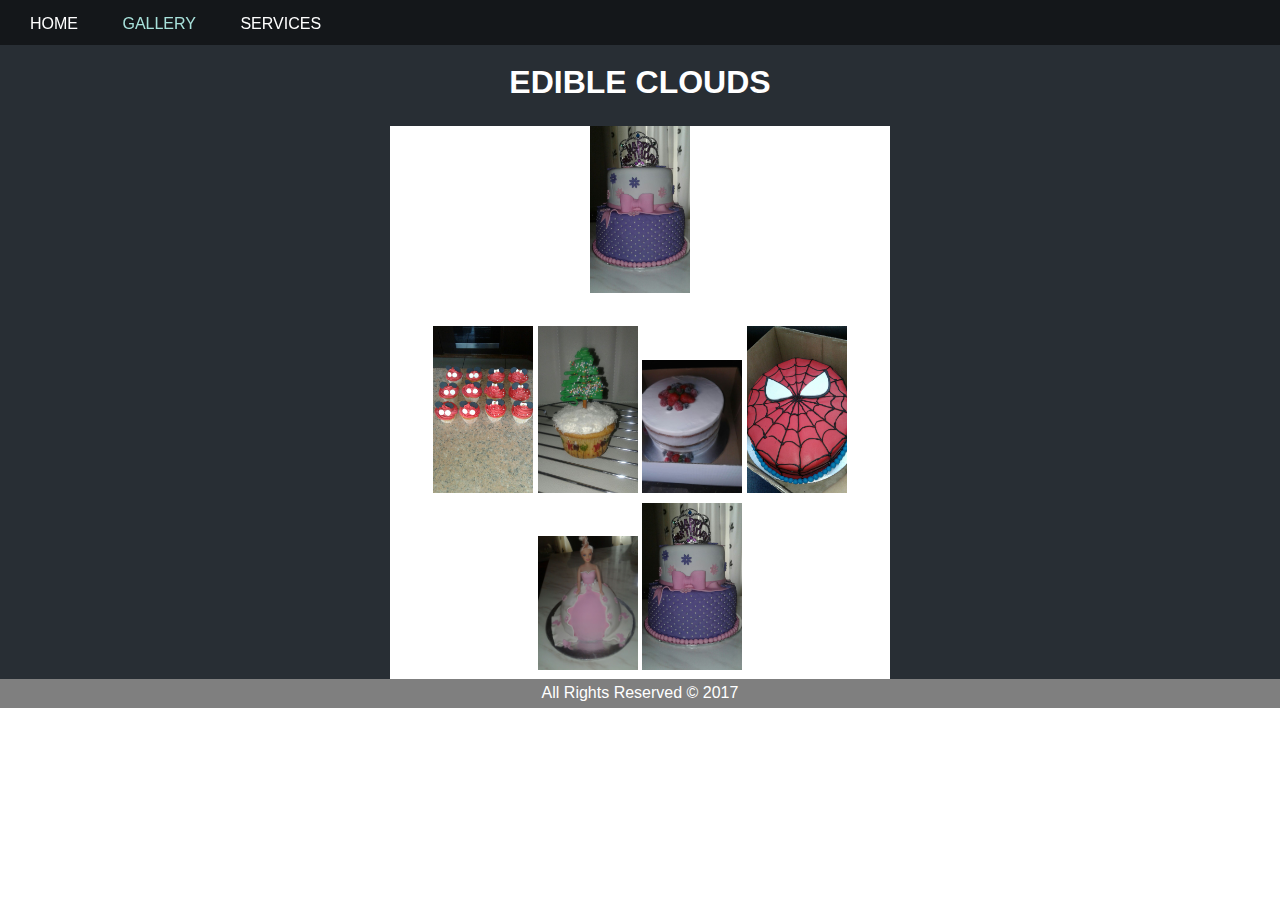
==== gallery.html @ 0c7c66bc "Created git reposotory" ====
<!DOCTYPE html>
<html lang="en">
<head>
	<meta charset="UTF-8">
	<title>Edible Cloud Bakery | Gallery</title>
	<link rel="stylesheet" href="./css/style.css">
	<link rel="stylesheet" href="./css/lightbox.css">
	<script type="text/javascript" src="./js/lightbox.min.js"></script>
	<script type="text/javascript" src="./js/jquery-3.2.1.js"></script>
	
	
</head>
<body>
 <nav>
 	<ul>
 		<li><a href="index.html">Home</a></li>
 		<li><a class="current" href="gallery.html">Gallery</a></li>
 		<li><a href="Services.html">Services</a></li>
 	</ul>
 </nav>
	<section class="container">
	<br><br>
	<center><h1 class="gh1">Edible Clouds</h1><center>
		<div class="stthumb">
			<div class="main">
				<img src="./img/enhle.jpg" class="mainImg">
			</div>
			<div class="imgs">
				<img src="./img/cupcakes.jpg">
					<img src="./img/cupcakexmas.jpg">
					<img src="./img/IMG-20170831-WA0038.jpg">
					<img src="./img/IMG-20170831-WA0039.jpg">
					<img src="./img/IMG-20170831-WA0040.jpg">
					<img src="./img/enhle.jpg">
			</div>
	</div>
		<footer>
		All Rights Reserved &copy 2017
	</footer>
	</section>
	<!-- 1. Add latest jQuery and fancyBox files -->

<!--<script src="./js/jquery-3.2.1.min.js"></script>-->

		<link rel="stylesheet" href="./css/jquery.fancybox.min.css" />
		<script src="./js/jquery.fancybox.min.js"></script>
	
<!--
<link rel="stylesheet" href="https://cdnjs.cloudflare.com/ajax/libs/fancybox/3.1.20/jquery.fancybox.css" />
<script src="https://cdnjs.cloudflare.com/ajax/libs/fancybox/3.1.20/jquery.fancybox.js"></script>
<script src="./js/lightbox-plus-jquery.js"></script>-->
</body>
</html>
---- css/style.css ----
*{
	padding: 0;
	margin: 0;
}

body, html{
	height: 100%;
	padding: 0;
	margin: 0;
	font-size: 16px;
	font-family: "leto", sans-serif;
	font-weight: 400;
	line-height: 1.8em;
	color: #666;
}

nav{
	position: fixed;
	width: 100%;
	height: 45px;
	color:#fff;
	background-color: rgba(0,0,0,.5);
	overflow: hidden;
	z-index: 99;
}
nav a:hover{
	text-decoration: underline;
	font-weight: 15px;
	color: rgb(57,168,157);
}
.current{
	color: rgb(168,225,219);
}
.overlaytext p h1{
	text-align:center;
	padding-top:50px;
}
h5{
	color: #fff;
	padding: 8px;
}
label{
	color: rgb(57,168,157);
}
.button1{
	height: 25px;
	background-color: #282e34;
	border: none;
	padding-left: 15px;
	padding-right: 15px;
	text-transform: uppercase;
	color: #fff;
	margin-bottom: 10px;
}

.button{
	height: 38px;
	background-color: #282e34;
	padding-left: 20px;
	padding-right: 20px;
	border: none;
	color: #ffffff;
	font-size: 16px;
	text-transform: uppercase;
	text-align:center;
}

ul {
	text-decoration: none;
	float: left;
	margin-left: 10px;
	margin-top: 10px;

}

.stthumb{
	width: 500px;
	background: #fff;
}
.main{
	margin-top: 20px;
	height: 200px;
}

footer{
	background-color: rgb(127, 127, 127);
	text-align: center;
	color: #fff;

}.ghi h1{
	margin-top: 150px;
	padding-top: 150px;
}
.container h1{
	color: #fff;
	padding-top: 10px;
}

aside{
	float: right;
	background-color:rgb(127, 127, 127);
	margin-right: 80px;
	margin-top: 50px;
	padding: 10px;
	border-radius: 10px;
	text-align: center;
}
h4{
	font-size: 20px;
	color: #fff;
	padding-bottom: 10px;
}
.tett{
	float:left;
	width: 70%;
	margin-left: 20px;
	position: relative;
	padding-bottom: 30px;
}
.tett2{
	padding-bottom: 20px;
	margin: 20px;
}

.side{
	 width: 20%;
	 float:right;
	 margin-right: 20px;
}
.container{
	background-color: #282e34;
}
a{
	text-decoration: none;
	font-size: 16px;
	text-transform: uppercase;
	color: #fff;
}


nav li{
	display: inline;
	padding-right: 5px;
	padding: 0 20px 0 20px;
}
.logo, .clogo img {
	height: 200px;
	border-radius: 50%;
	margin-top: 75px
}


.pimg1, .pimg2, .pimg3, .pimg4{
	position: relative;
	background-position: center;
	background-size: cover;
	opacity: 0.60;
	background-repeat: no-repeat;
	background-attachment: fixed;
}
.section img{
	width: 120px;
	padding-top: 0;
	
	margin-left: 80px;
	padding-right: 15px;
	border-radius: 15px;
}
.pimg2 p, .pimg3 p, .pimg4 p{
padding-top: 10px;
}

.pimg1{
	background-image: url('../img/img1.jpg');
	min-height: 100%;
}

.pimg2{
	background-image: url('../img/background3.jpg');
	min-height: 400px;
}

.pimg3{
	background-image:url('../img/zuluwed.jpg');
	min-height: 400px;
}
.pimg4{
	background-image:url('../img/background4.jpg');
	min-height: 400px;
}

.section{
	text-align: center;
	/*padding: 50px 80px;*/
}
.section-light{
	background-color:  #f4f4f4;
	color: #666;
}
.section-dark{
	background-color: #666;
	color: #282e34;
}
.section-dark h1{
	color: #fff;
}
.pimg2 .ptext{
	color: #282e34
}
.section-light .cake{
	float:left;
	text-align: center;
	width: 30%;
	padding-right: 10px;
	padding-top: -20px;

}
.pimg2 .pimg3 h1 p{
	text-align: center;
}
h1{
	padding-bottom: 10px;
	padding-top: 10px;
	text-transform: uppercase;
}
.section-light .container .cake img{
	width: 90px;
}
.ptext{
	position: absolute;
	top: 50%;
	width: 100%;
	text-align: center;
	color: #282e34;
	font-size: 27px;
	letter-spacing: 8px;
	text-transform:  uppercase;
}
.pimg2 .border ,.pimg3 .border, h1 .border,.pimg4 .border{
	background-color: rgba(127, 127, 127, 0.5); 
}
.ptext .border{
	background-color: #111;
	color: #fff;
	padding: 20px;
}
.border{
	background-color: #111;
	color: #fff;
	padding: 4px;
}
.ptext .border.trans{
	background-color: transparent;
}


.container img{
	width:100px;
}
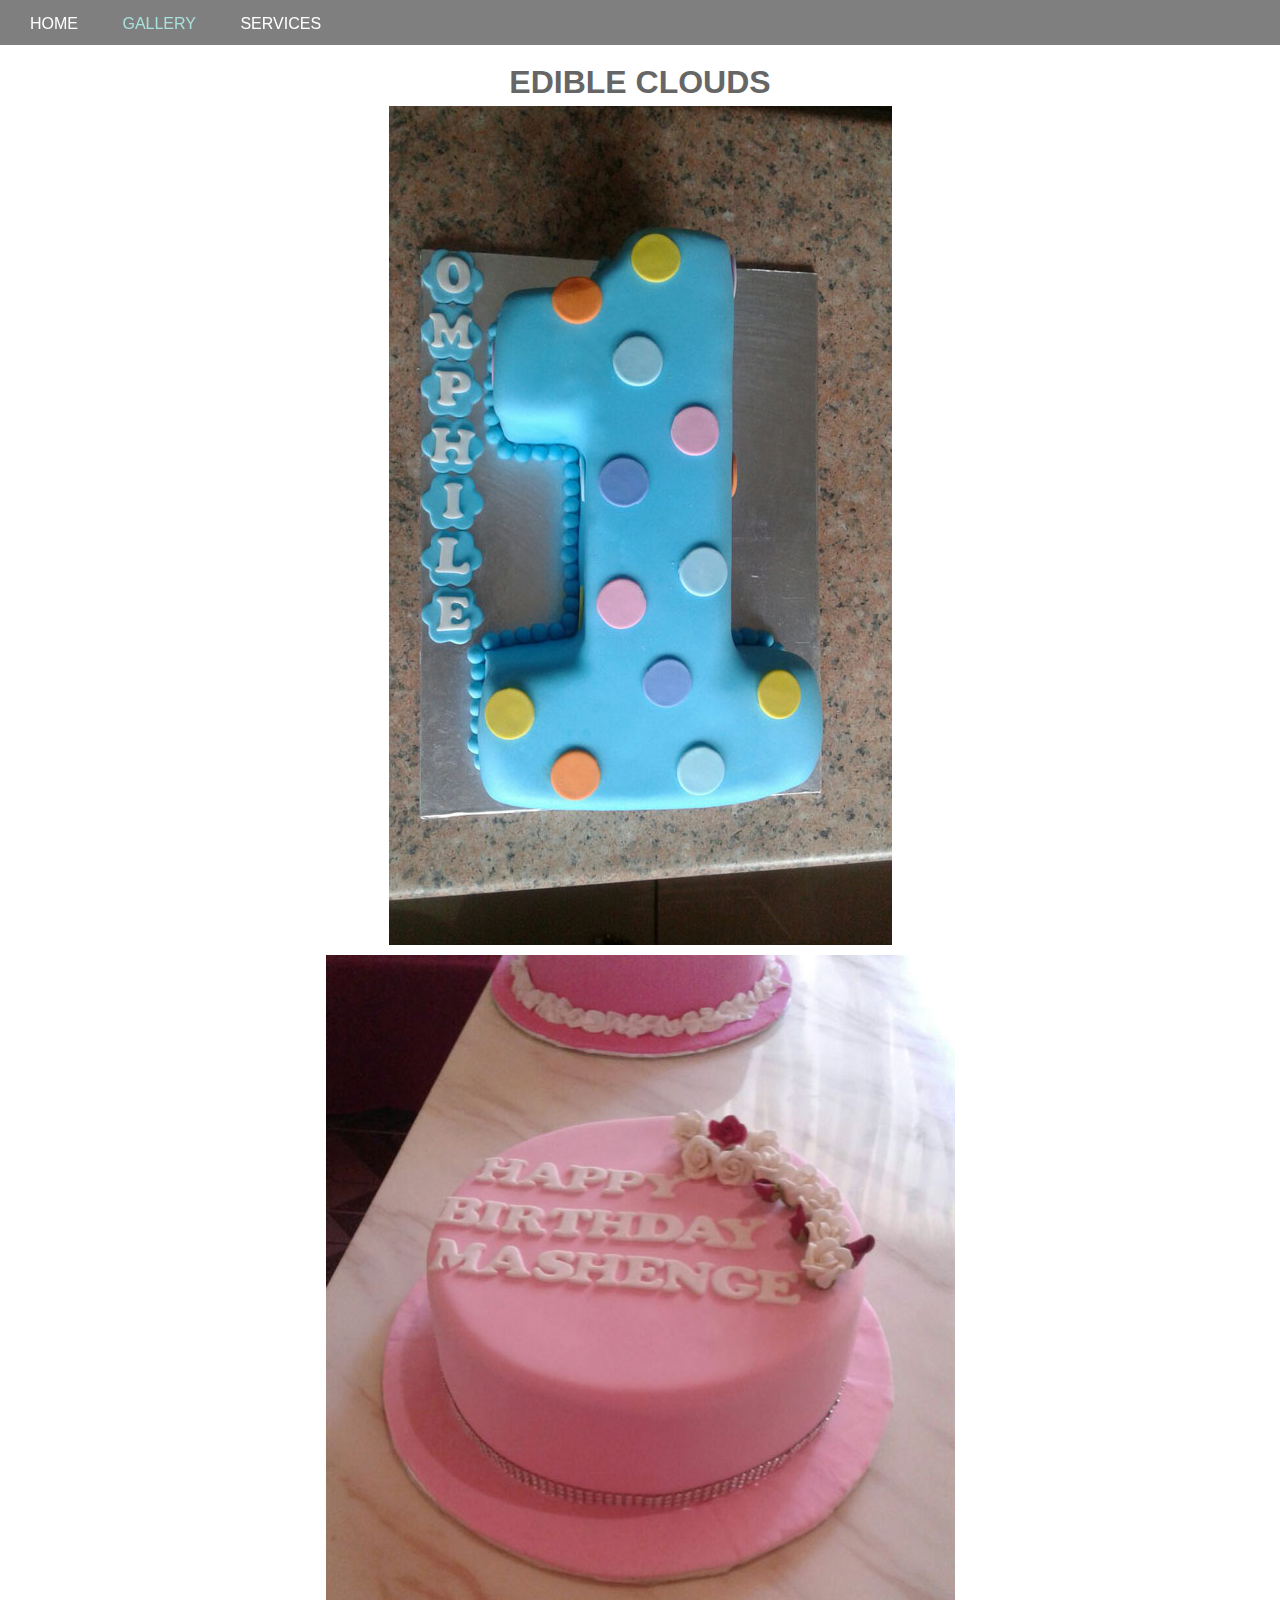
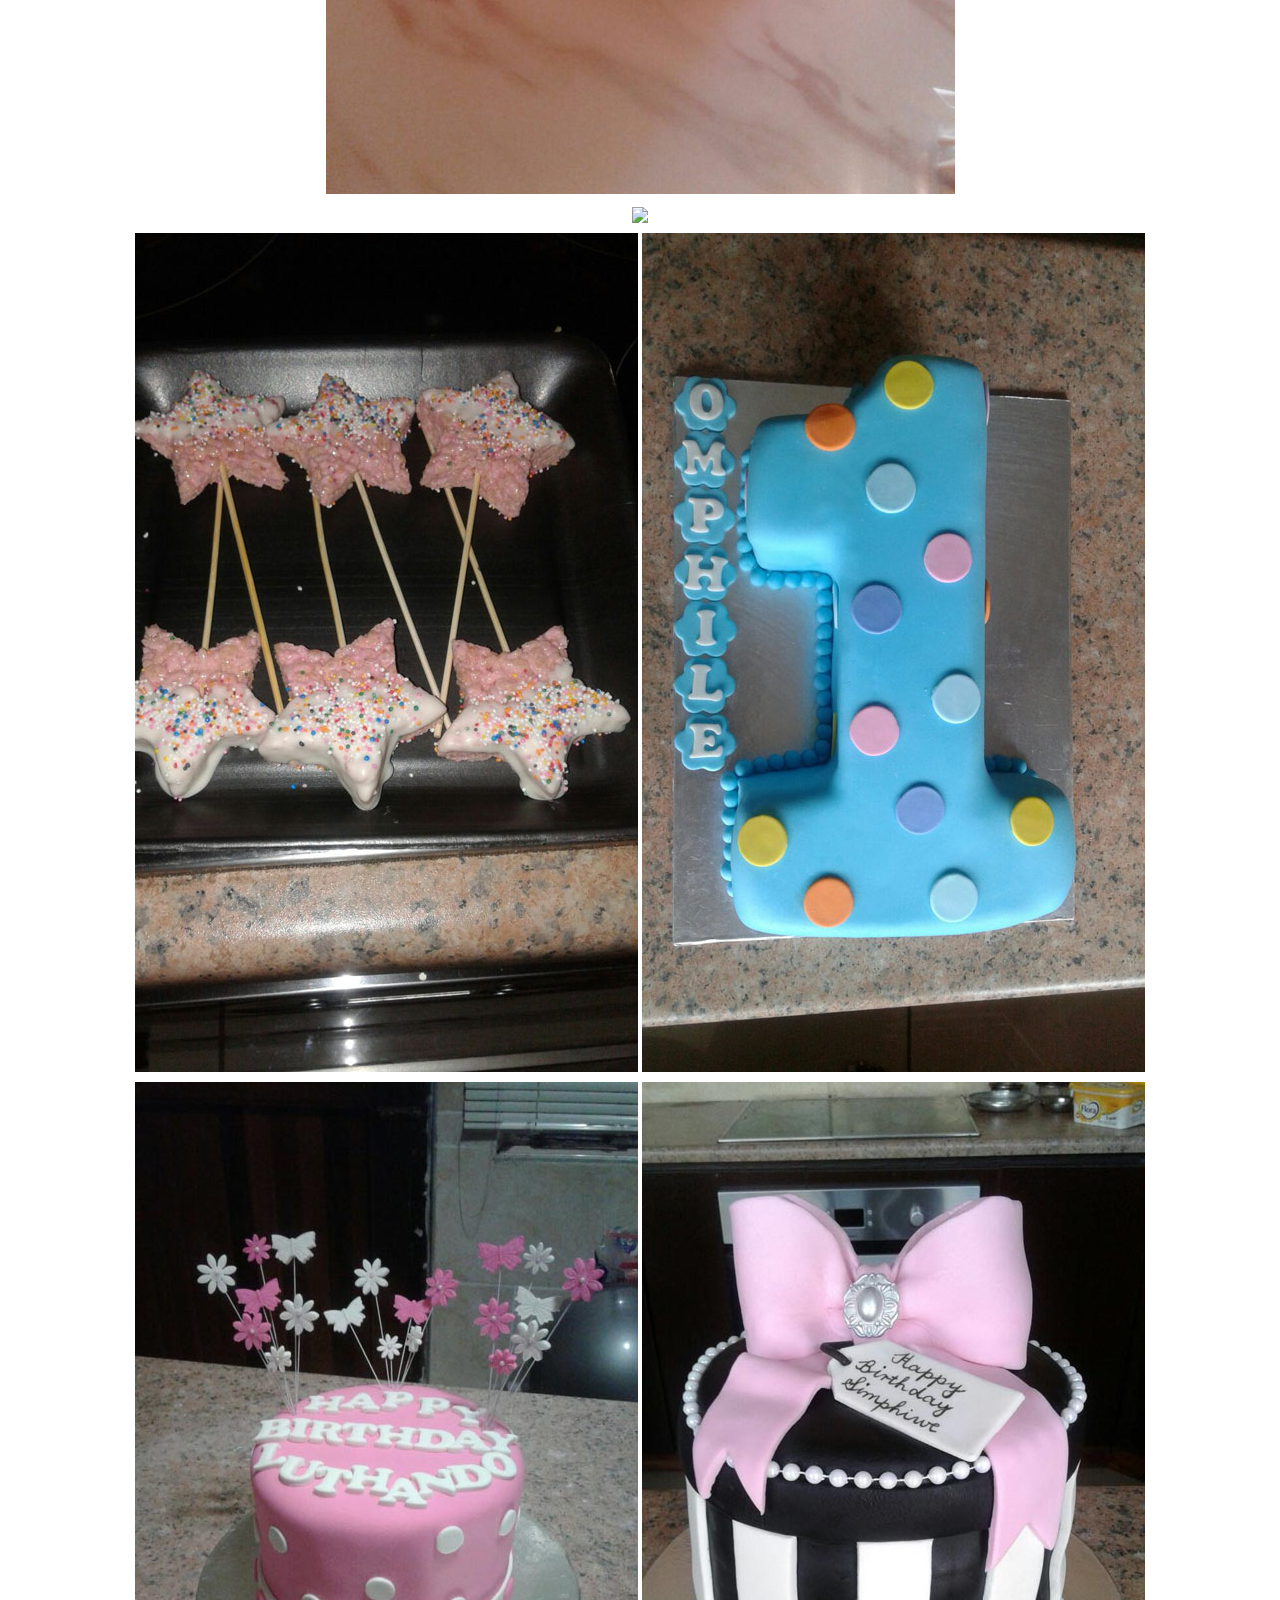
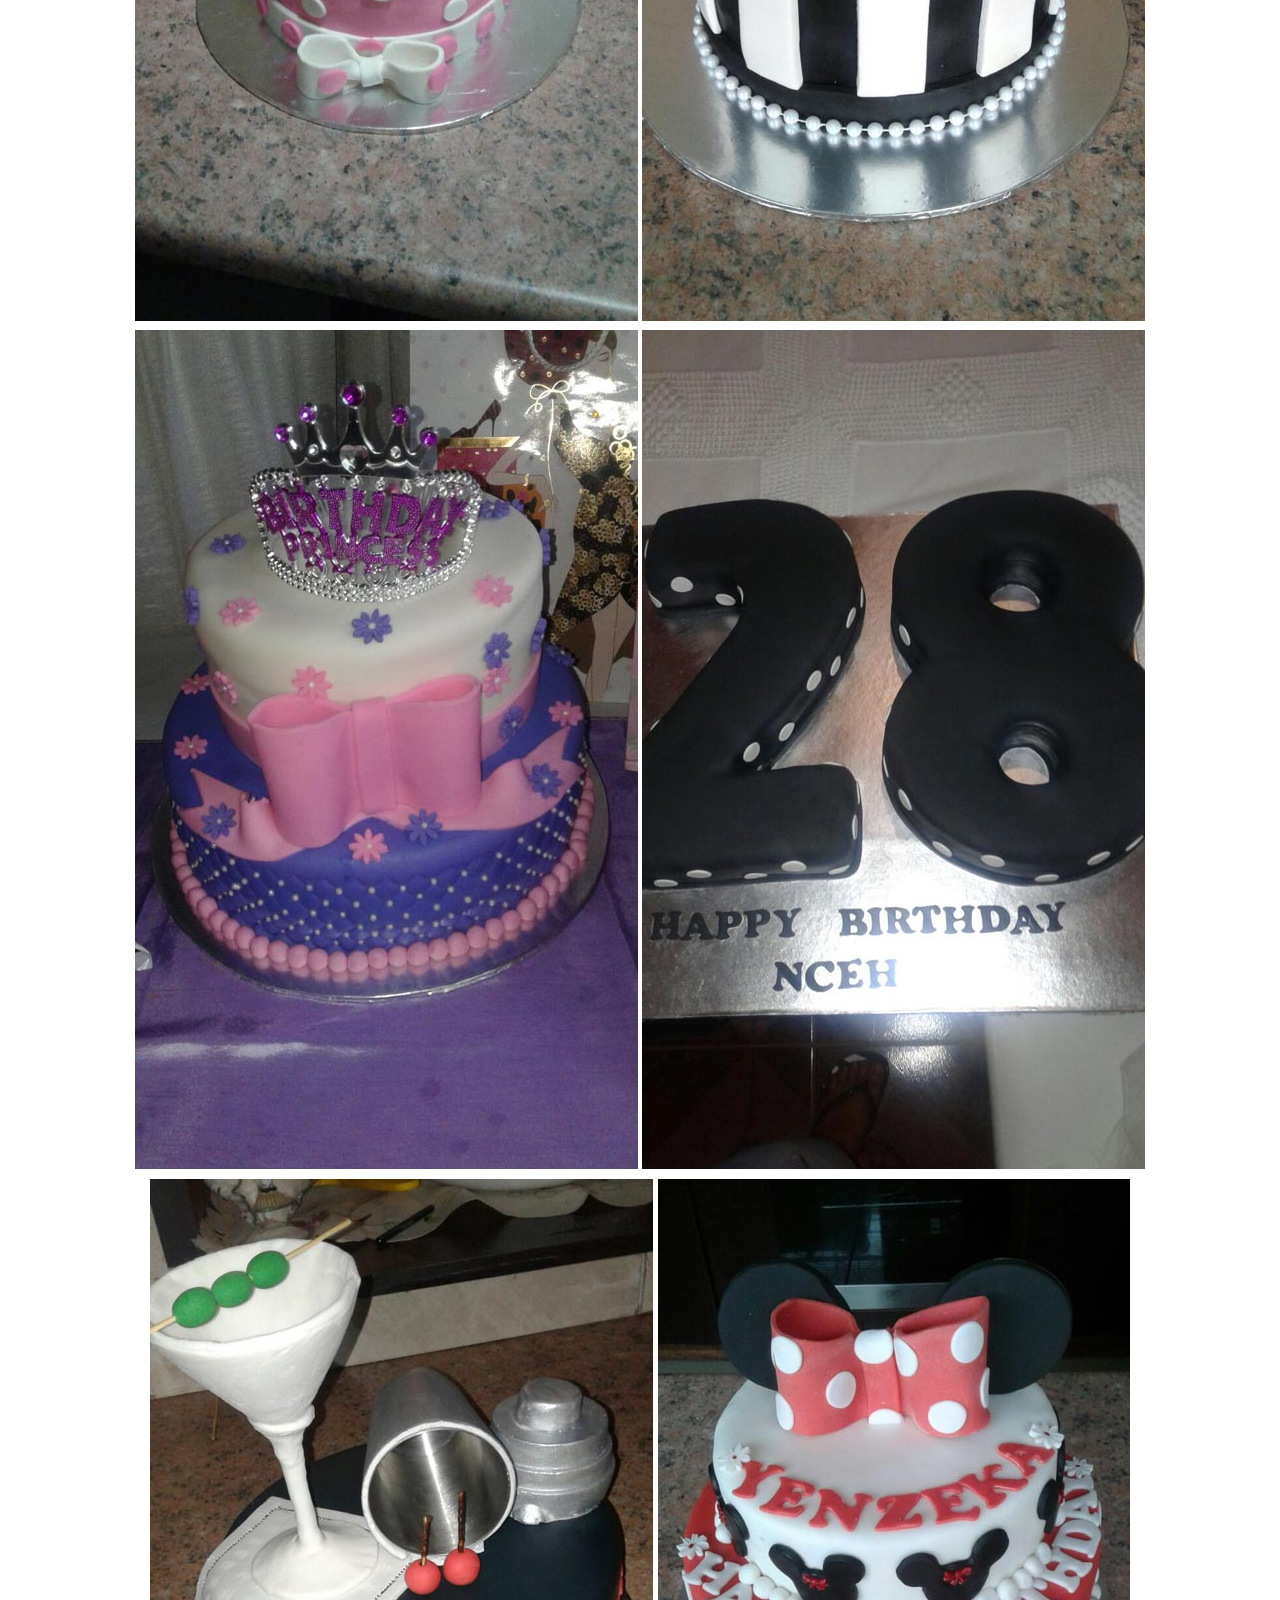
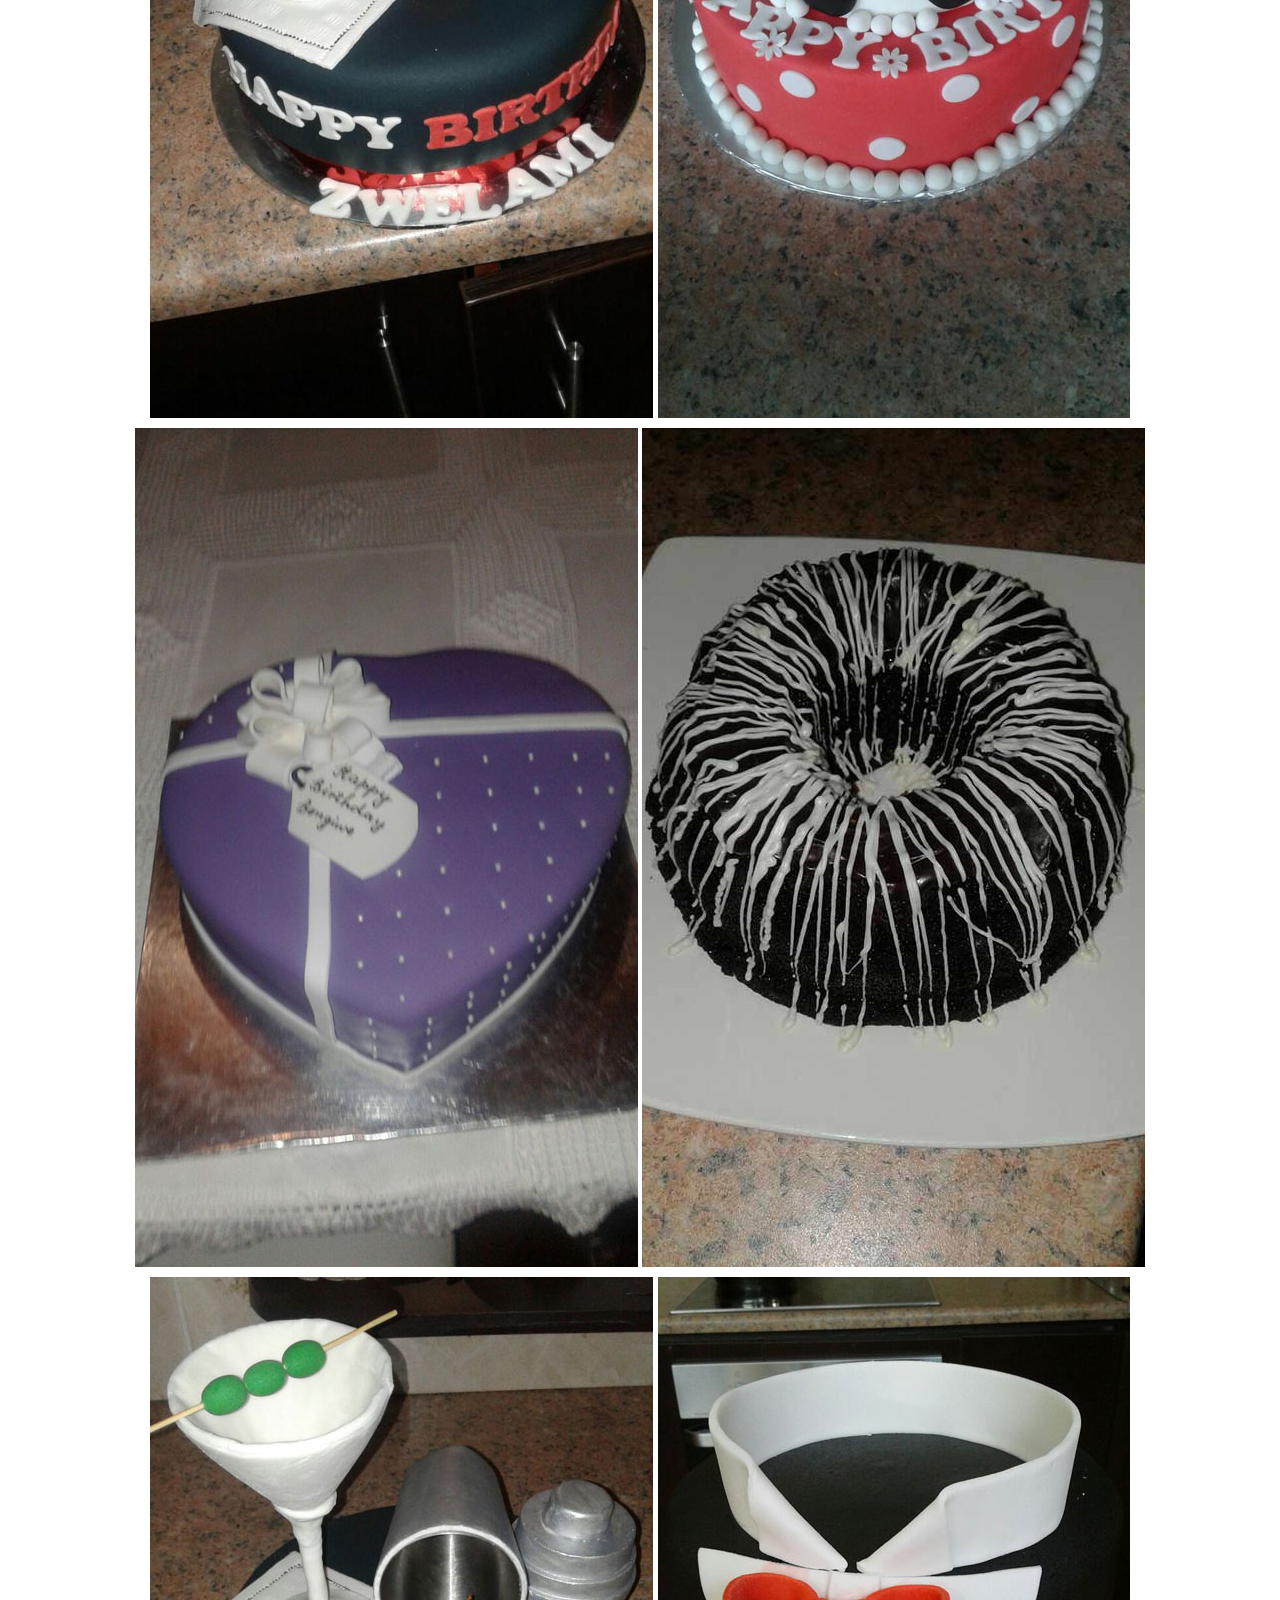
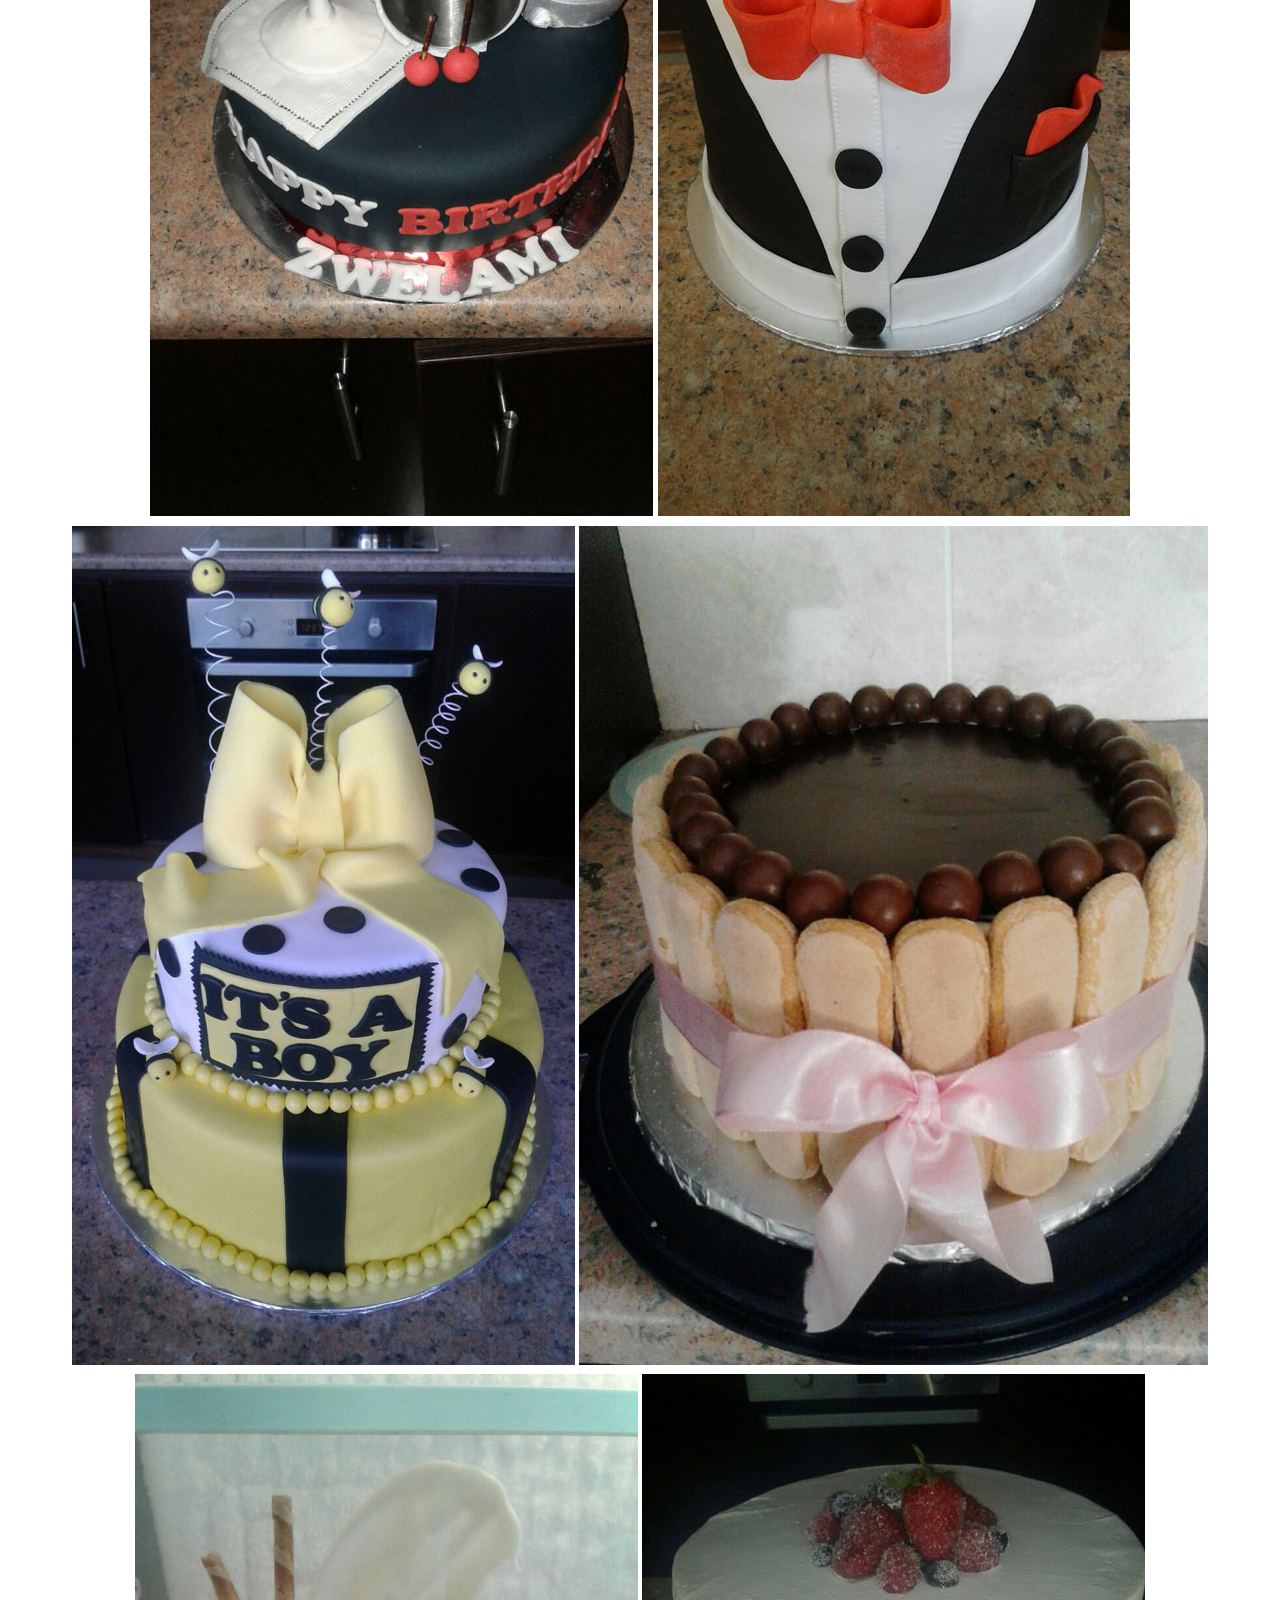
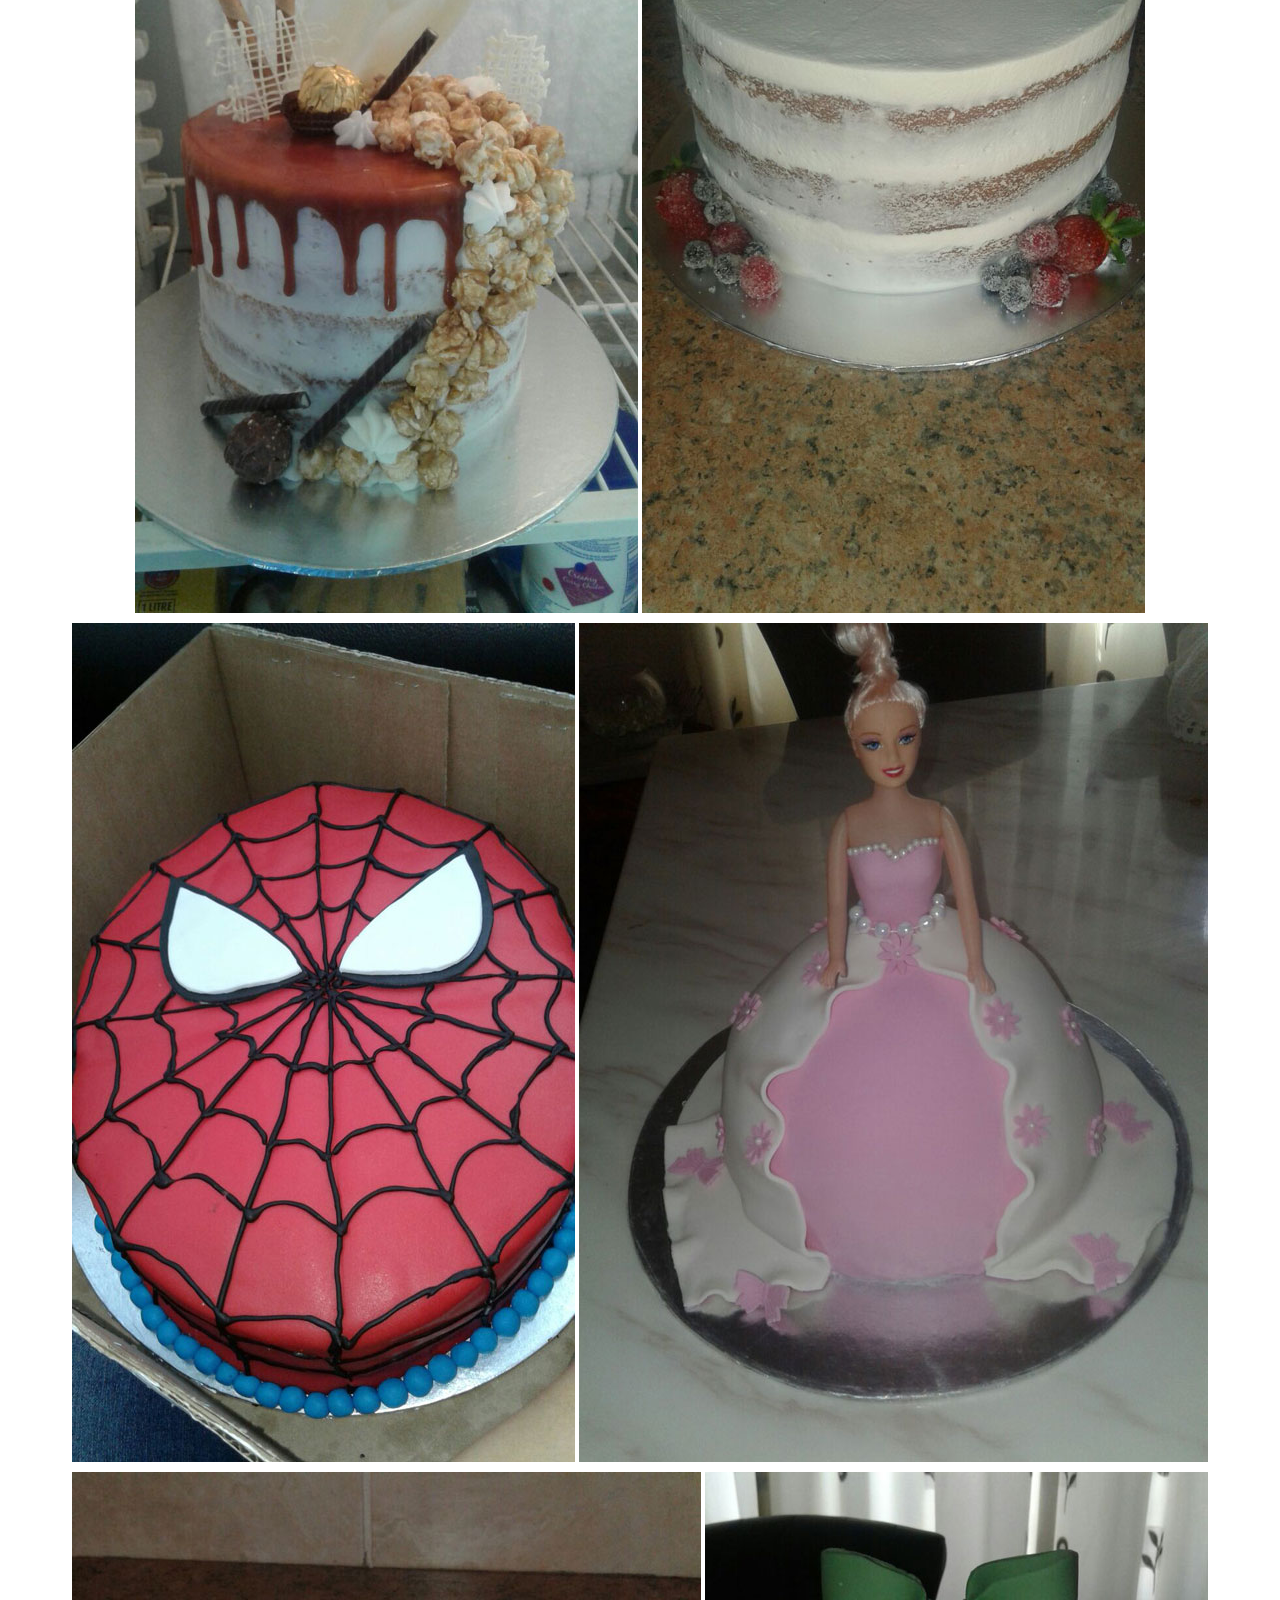
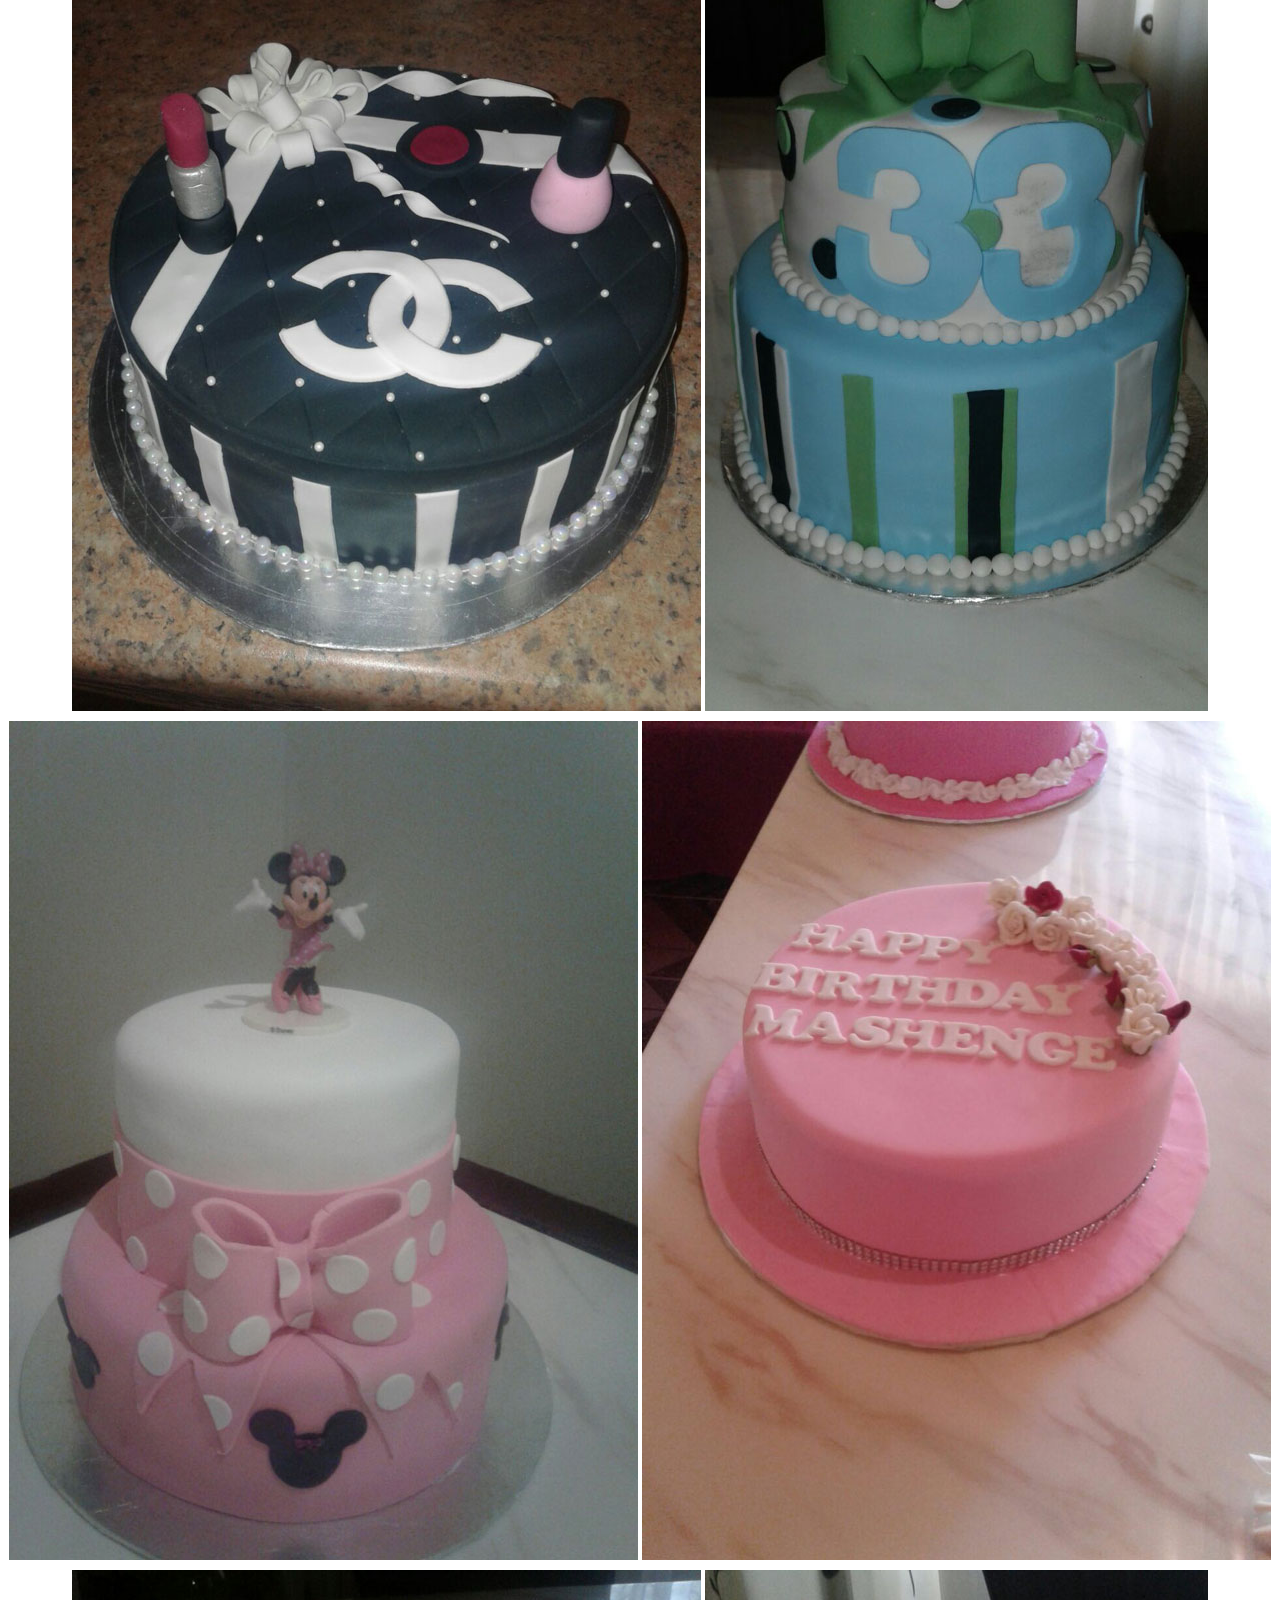
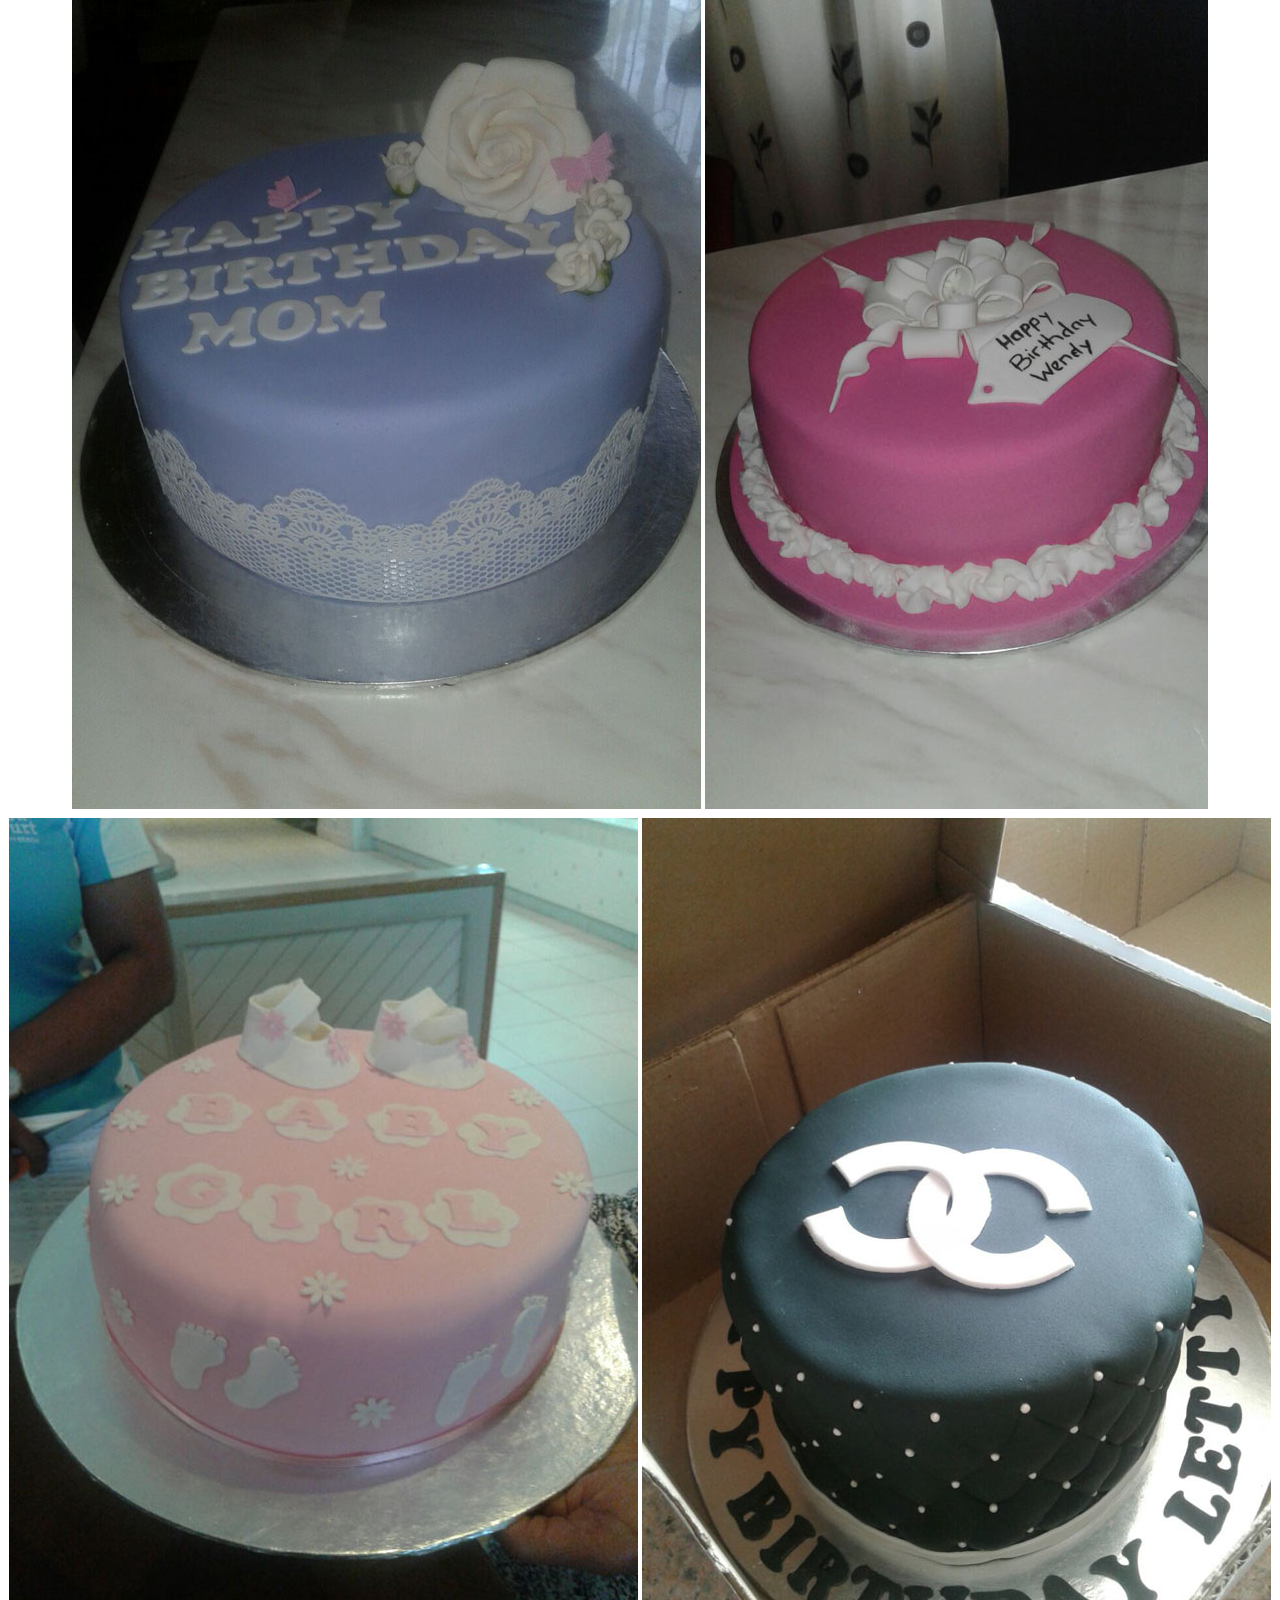
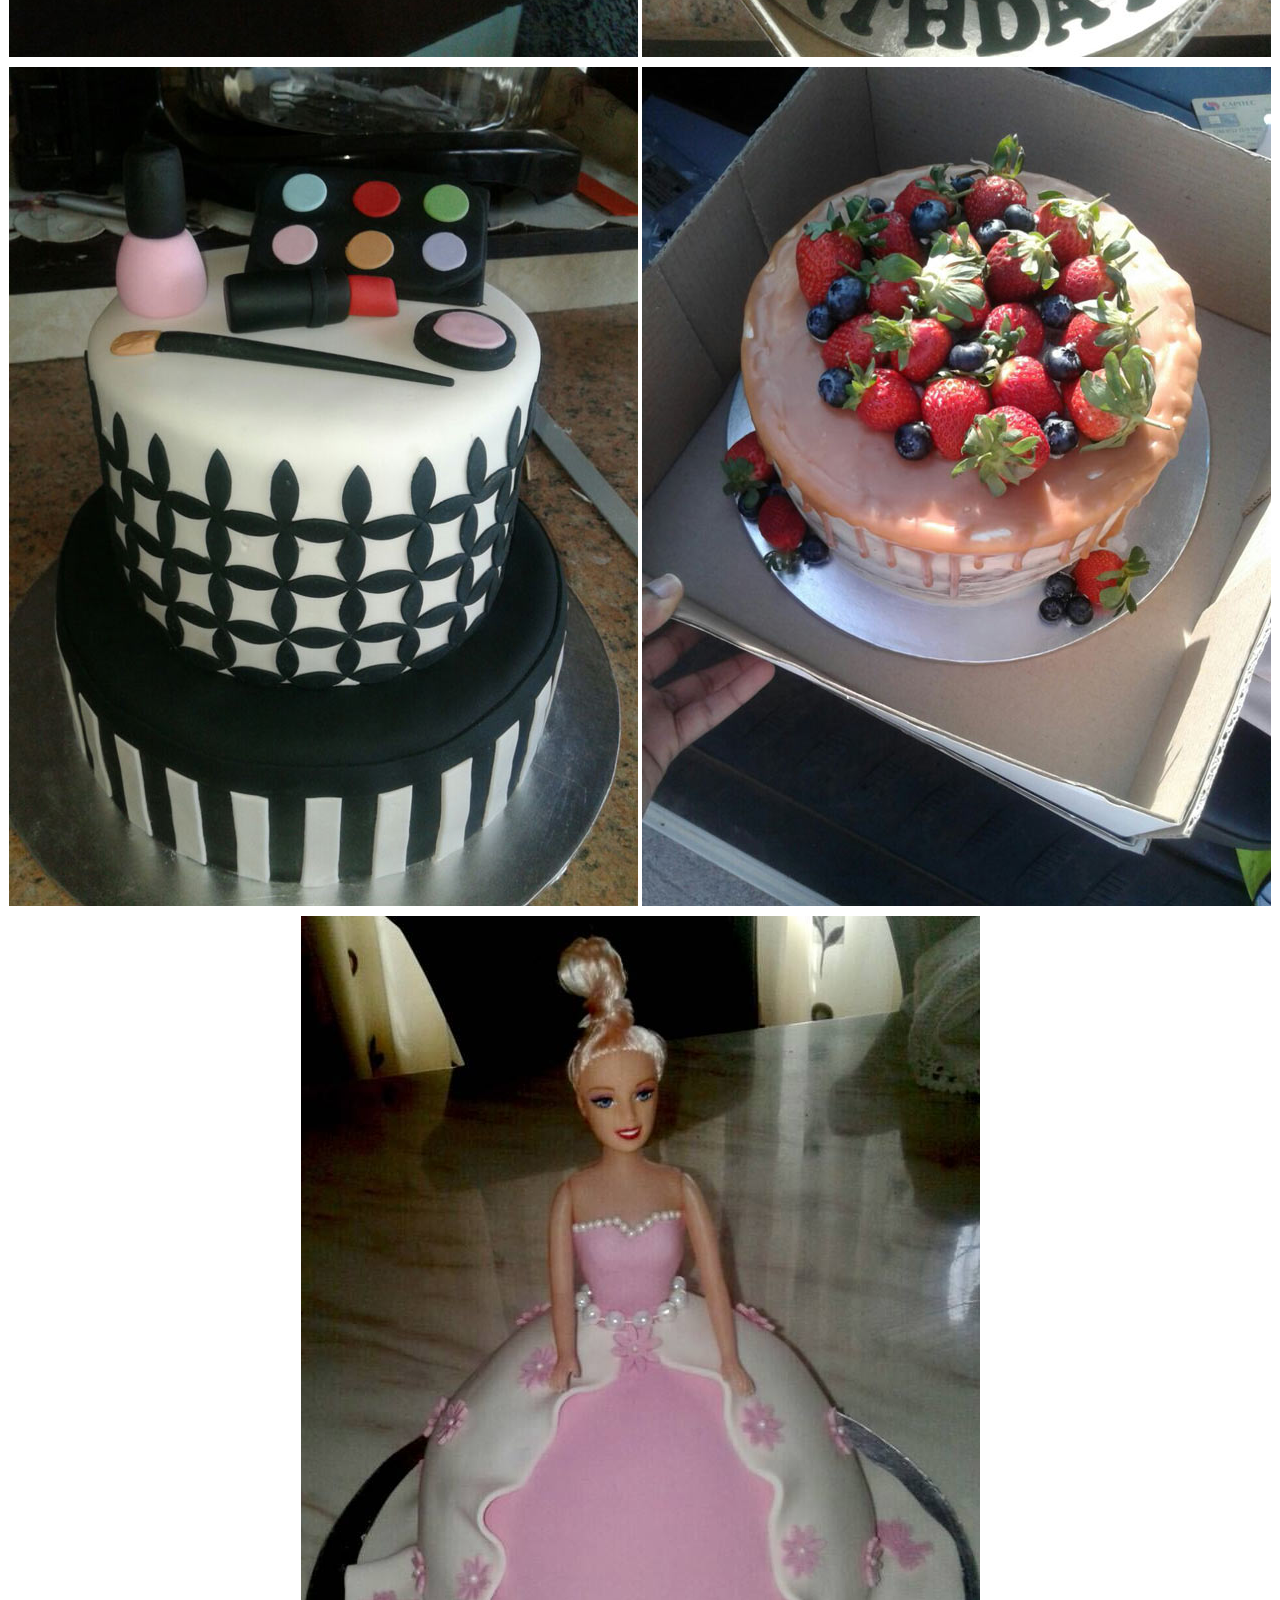
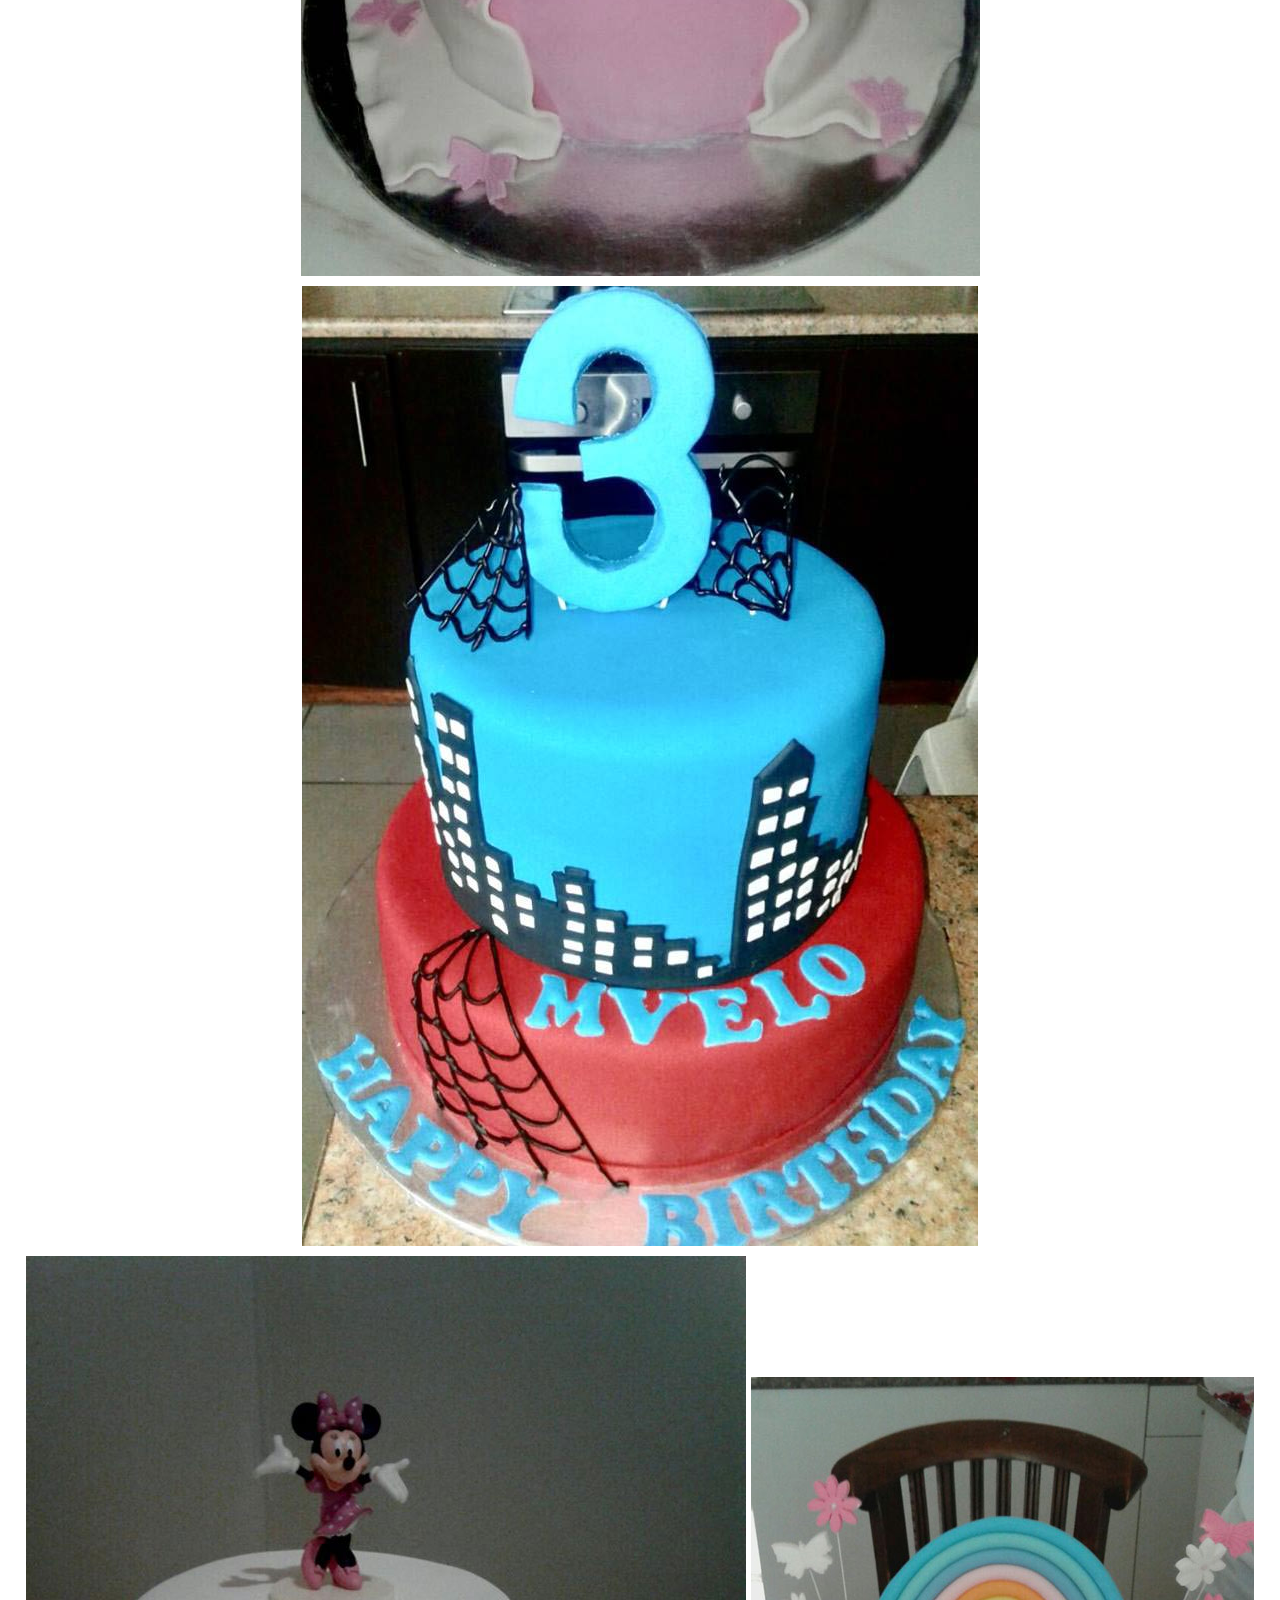
==== commit 4fd474f5: "working on the new Gallery" ====
--- a/gallery.html
+++ b/gallery.html
@@ -4,10 +4,7 @@
 	<meta charset="UTF-8">
 	<title>Edible Cloud Bakery | Gallery</title>
 	<link rel="stylesheet" href="./css/style.css">
-	<link rel="stylesheet" href="./css/lightbox.css">
-	<script type="text/javascript" src="./js/lightbox.min.js"></script>
-	<script type="text/javascript" src="./js/jquery-3.2.1.js"></script>
-	
+	<link rel="stylesheet" href="./css/Gstyle.css">
 	
 </head>
 <body>
@@ -18,36 +15,91 @@
  		<li><a href="Services.html">Services</a></li>
  	</ul>
  </nav>
-	<section class="container">
+	<section>
 	<br><br>
-	<center><h1 class="gh1">Edible Clouds</h1><center>
-		<div class="stthumb">
-			<div class="main">
-				<img src="./img/enhle.jpg" class="mainImg">
+	<center><h1>Edible Clouds</h1><center>
+			<div class="slider">
+				<div class="imgslider">
+					<img id="1st21" src="./img/img1.jpg">
+				</div>
+
+				<div class="imgslider">
+						<img id="2nd21" src="./img/img22.jpg">
+					</div>
+
+					<div class="imgslider">
+							<img id="3rd21" src="./img/img43.jpg">
+						</div>
 			</div>
-			<div class="imgs">
-				<img src="./img/cupcakes.jpg">
-					<img src="./img/cupcakexmas.jpg">
-					<img src="./img/IMG-20170831-WA0038.jpg">
-					<img src="./img/IMG-20170831-WA0039.jpg">
-					<img src="./img/IMG-20170831-WA0040.jpg">
-					<img src="./img/enhle.jpg">
+			<div class="thumbnails">
+				<img class= "imgs"src="./img/img2.jpg">
+				<img class= "imgs"src="./img/img1.jpg">
+				<img class= "imgs"src="./img/img3.jpg">
+				<img class= "imgs"src="./img/img4.jpg">
+				<img class= "imgs"src="./img/img5.jpg">
+				<img class= "imgs"src="./img/img6.jpg">
+				<img class= "imgs"src="./img/img7.jpg">
+				<img class= "imgs"src="./img/img8.jpg">
+				<img class= "imgs"src="./img/img9.jpg">
+				<img class= "imgs"src="./img/img10.jpg">
+				<img class= "imgs"src="./img/img11.jpg">
+				<img class= "imgs"src="./img/img12.jpg">
+				<img class= "imgs"src="./img/img13.jpg">
+				<img class= "imgs"src="./img/img14.jpg">
+				<img class= "imgs"src="./img/img15.jpg">
+				<img class= "imgs"src="./img/img16.jpg">
+				<img class= "imgs"src="./img/img17.jpg">
+				<img class= "imgs"src="./img/img18.jpg">
+				<img class= "imgs"src="./img/img19.jpg">
+				<img class= "imgs"src="./img/img20.jpg">
+				<img class= "imgs"src="./img/img21.jpg">
+				<img class= "imgs"src="./img/img22.jpg">
+				<img class= "imgs"src="./img/img23.jpg">
+				<img class= "imgs"src="./img/img24.jpg">
+				<img class= "imgs"src="./img/img25.jpg">
+				<img class= "imgs"src="./img/img26.jpg">
+				<img class= "imgs"src="./img/img27.jpg">
+				<img class= "imgs"src="./img/img28.jpg">
+				<img class= "imgs"src="./img/img29.jpg">
+				<img class= "imgs"src="./img/img30.jpg">
+				<img class= "imgs"src="./img/img31.jpg">
+				<img class= "imgs"src="./img/img32.jpg">
+				<img class= "imgs"src="./img/img33.jpg">
+				<img class= "imgs"src="./img/img34.jpg">
+				<img class= "imgs"src="./img/img35.jpg">
+				<img class= "imgs"src="./img/img36.jpg">
+				<img class= "imgs"src="./img/img37.jpg">
+				<img class= "imgs"src="./img/img38.jpg">
+				<img class= "imgs"src="./img/img39.jpg">
+				<img class= "imgs"src="./img/img40.jpg">
+				<img class= "imgs"src="./img/img41.jpg">
+				<img class= "imgs"src="./img/img42.jpg">
+				<img class= "imgs"src="./img/img43.jpg">
+				<img class= "imgs"src="./img/img44.jpg">
+				<img class= "imgs"src="./img/img45.jpg">
+				<img class= "imgs"src="./img/img46.jpg">
+				<img class= "imgs"src="./img/img47.jpg">
+				<img class= "imgs"src="./img/img48.jpg">
+				<img class= "imgs"src="./img/img49.jpg">
+				<img class= "imgs"src="./img/img50.jpg">
+				<img class= "imgs"src="./img/img51.jpg">
+				<img class= "imgs"src="./img/img52.jpg">
+				<img class= "imgs"src="./img/img53.jpg">
+				<img class= "imgs"src="./img/img54.jpg">
+				<img class= "imgs"src="./img/img55.jpg">
+				<img class= "imgs"src="./img/img56.jpg">
+				<img class= "imgs"src="./img/img57.jpg">
+				<img class= "imgs"src="./img/img58.jpg">
+				<img class= "imgs"src="./img/img59.jpg">				
+				<img src="./img/toobig1.jpg">
+				<img src="./img/bigimg.jpg">
+				<img src="./img/big.jpg">
 			</div>
 	</div>
 		<footer>
 		All Rights Reserved &copy 2017
 	</footer>
 	</section>
-	<!-- 1. Add latest jQuery and fancyBox files -->
-
-<!--<script src="./js/jquery-3.2.1.min.js"></script>-->
-
-		<link rel="stylesheet" href="./css/jquery.fancybox.min.css" />
-		<script src="./js/jquery.fancybox.min.js"></script>
-	
-<!--
-<link rel="stylesheet" href="https://cdnjs.cloudflare.com/ajax/libs/fancybox/3.1.20/jquery.fancybox.css" />
-<script src="https://cdnjs.cloudflare.com/ajax/libs/fancybox/3.1.20/jquery.fancybox.js"></script>
-<script src="./js/lightbox-plus-jquery.js"></script>-->
+	<script src="./js/main.js"></script>
 </body>
 </html>--- a/css/style.css
+++ b/css/style.css
@@ -70,12 +70,6 @@
 	float: left;
 	margin-left: 10px;
 	margin-top: 10px;
-
-}
-
-.stthumb{
-	width: 500px;
-	background: #fff;
 }
 .main{
 	margin-top: 20px;
@@ -86,10 +80,6 @@
 	background-color: rgb(127, 127, 127);
 	text-align: center;
 	color: #fff;
-
-}.ghi h1{
-	margin-top: 150px;
-	padding-top: 150px;
 }
 .container h1{
 	color: #fff;
@@ -110,17 +100,6 @@
 	color: #fff;
 	padding-bottom: 10px;
 }
-.tett{
-	float:left;
-	width: 70%;
-	margin-left: 20px;
-	position: relative;
-	padding-bottom: 30px;
-}
-.tett2{
-	padding-bottom: 20px;
-	margin: 20px;
-}
 
 .side{
 	 width: 20%;
@@ -171,7 +150,7 @@
 }
 
 .pimg1{
-	background-image: url('../img/img1.jpg');
+	background-image: url('../img/img33.jpg');
 	min-height: 100%;
 }
 
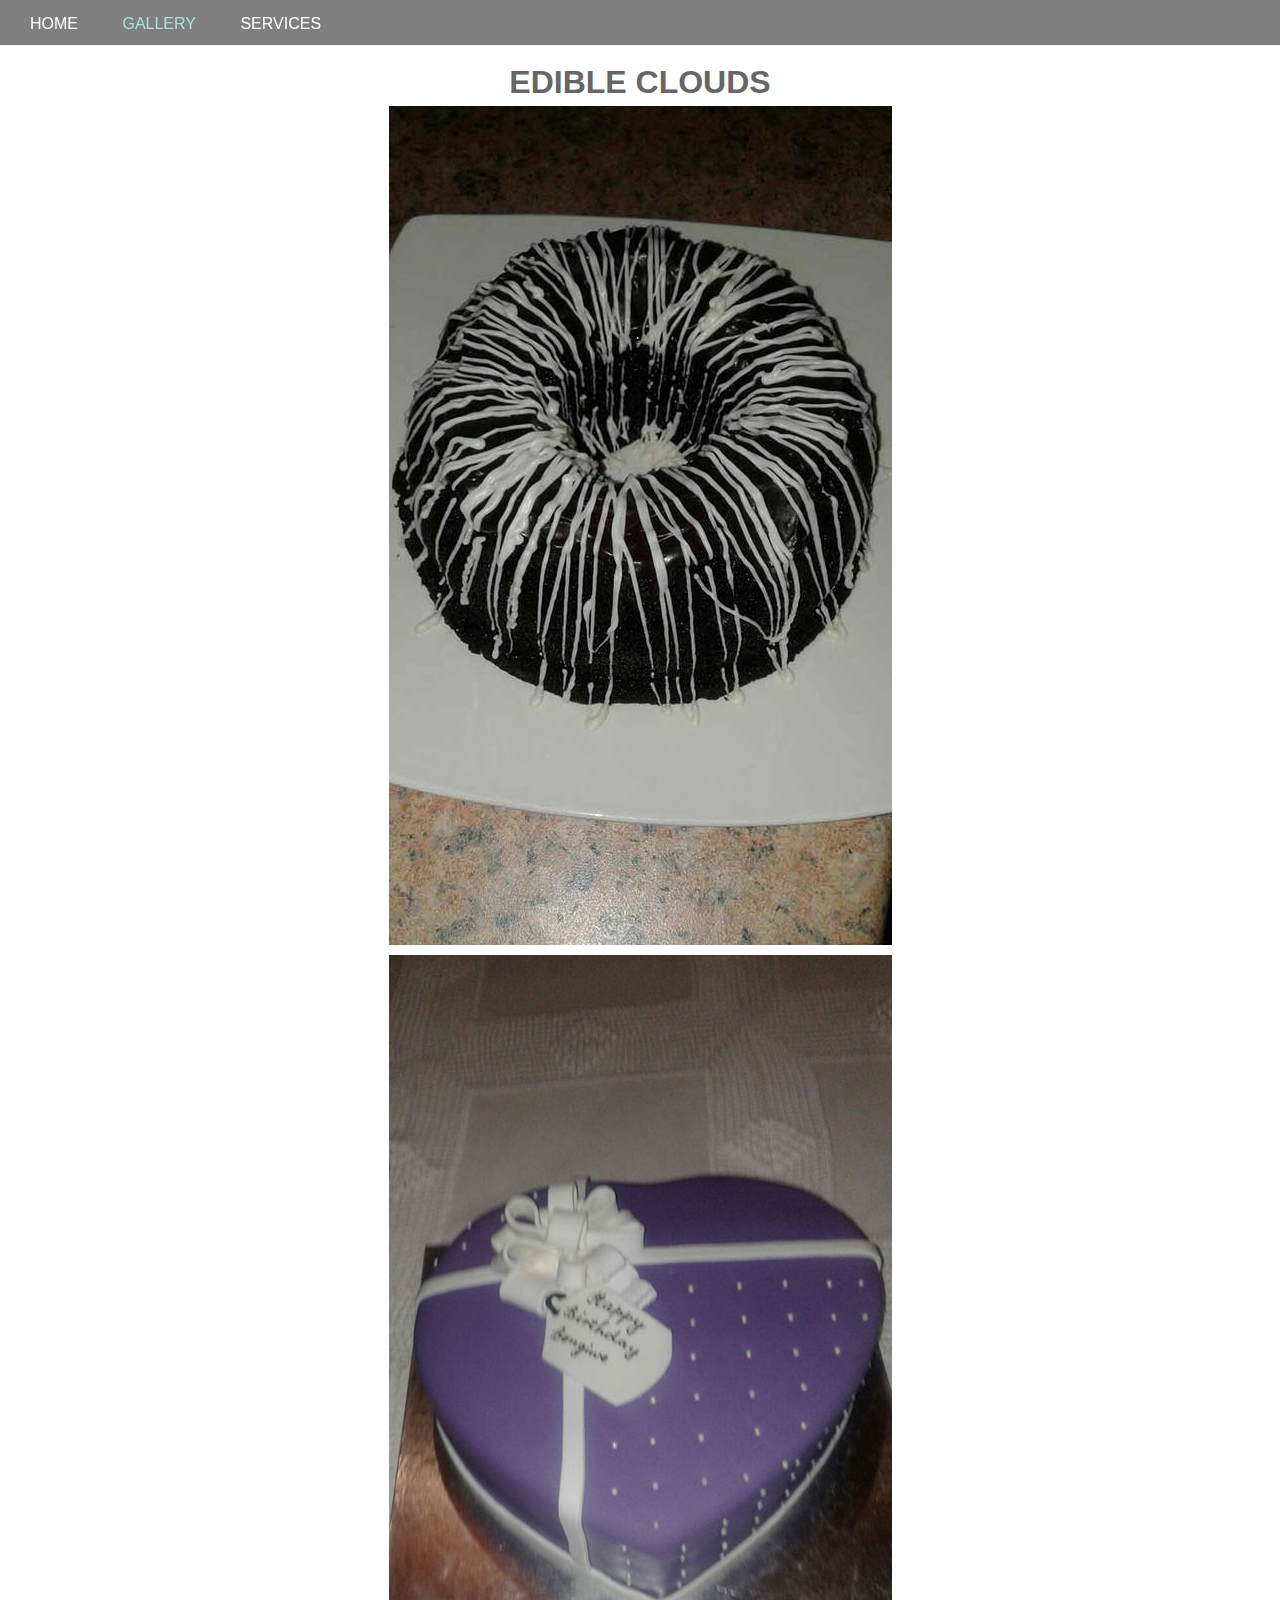
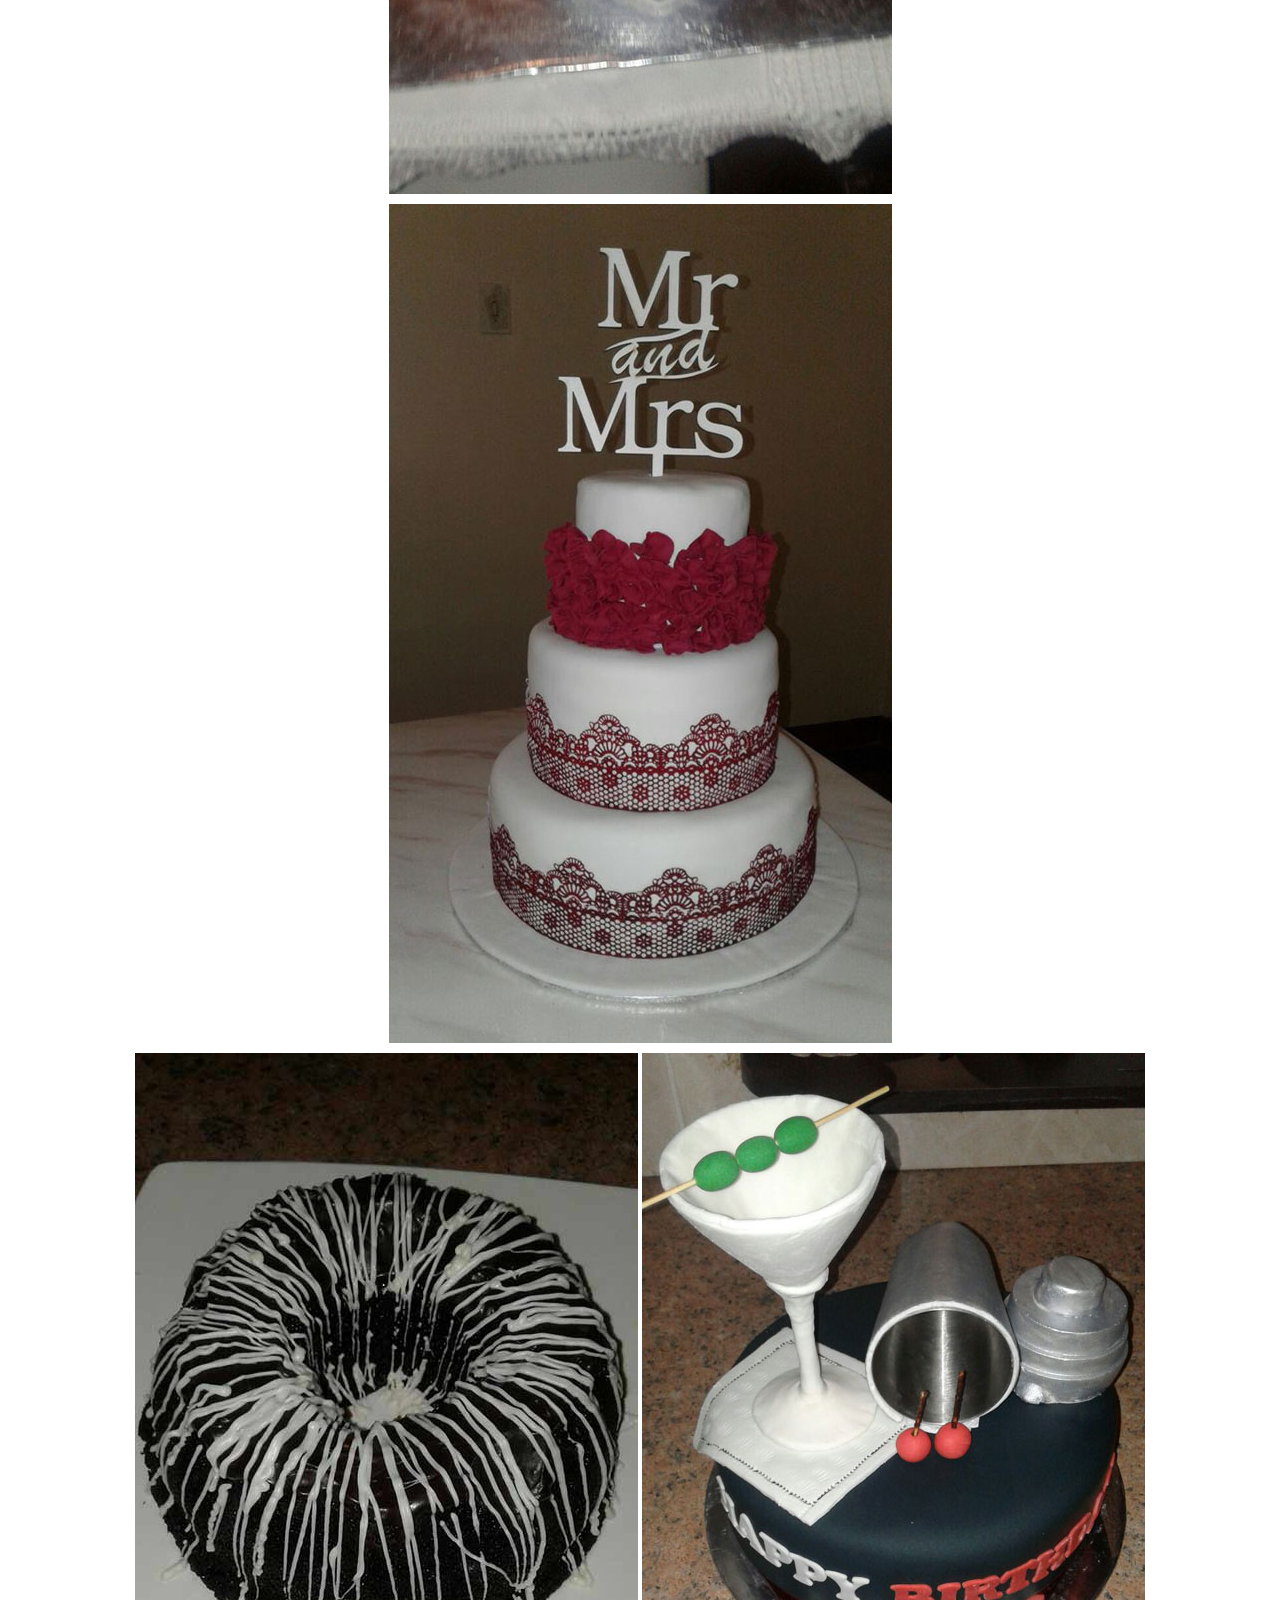
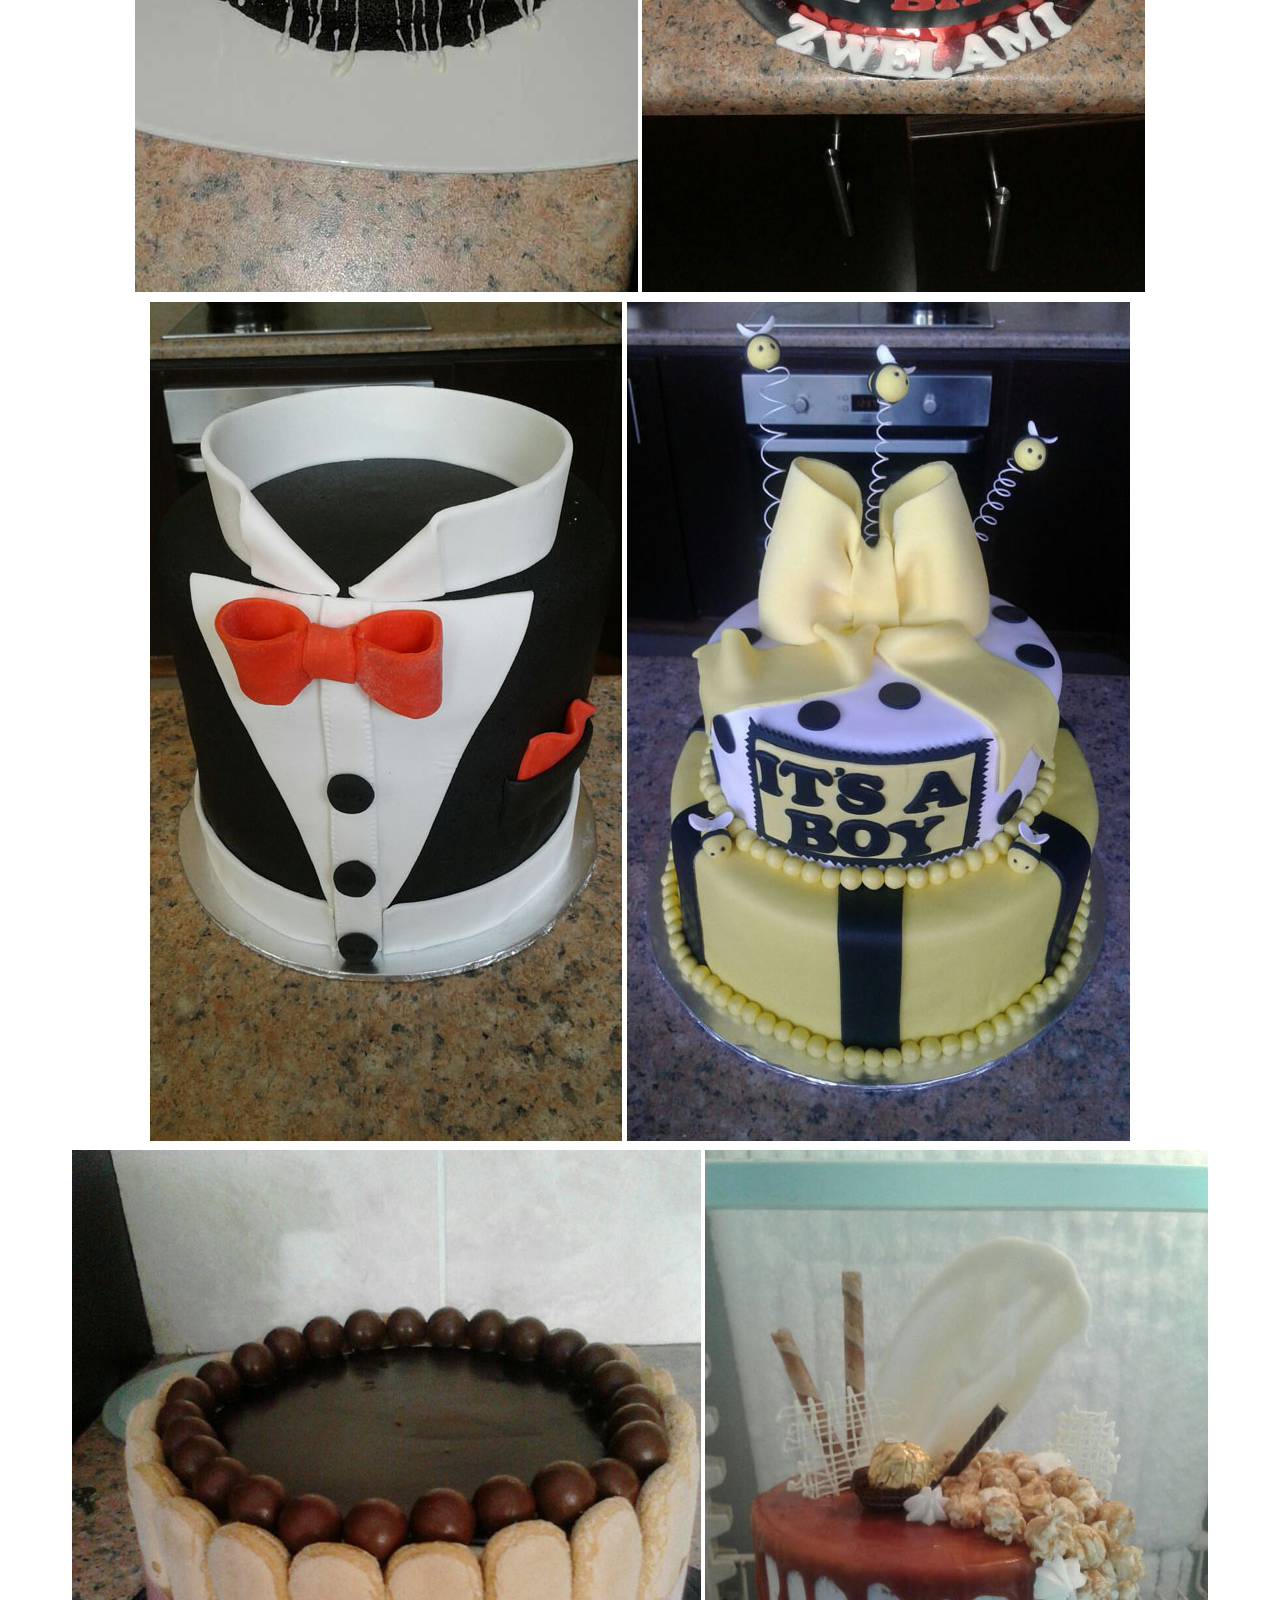
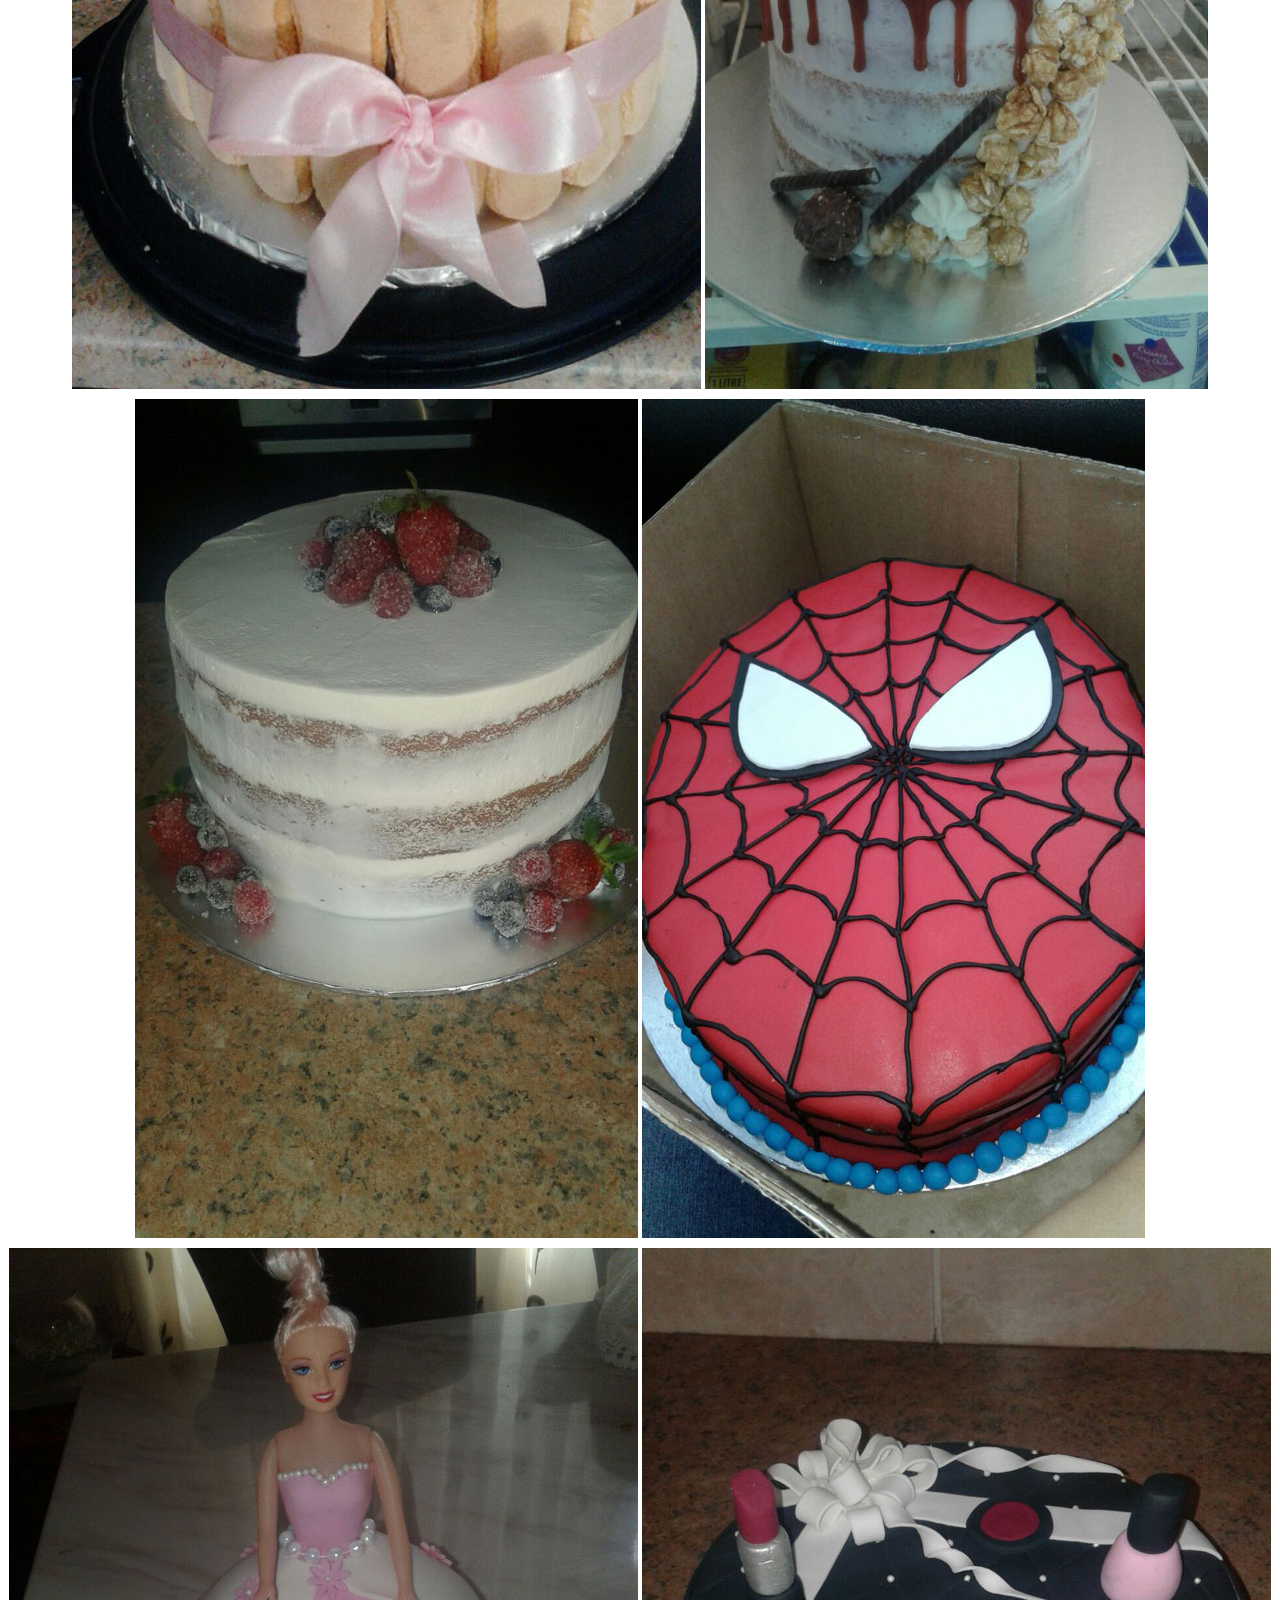
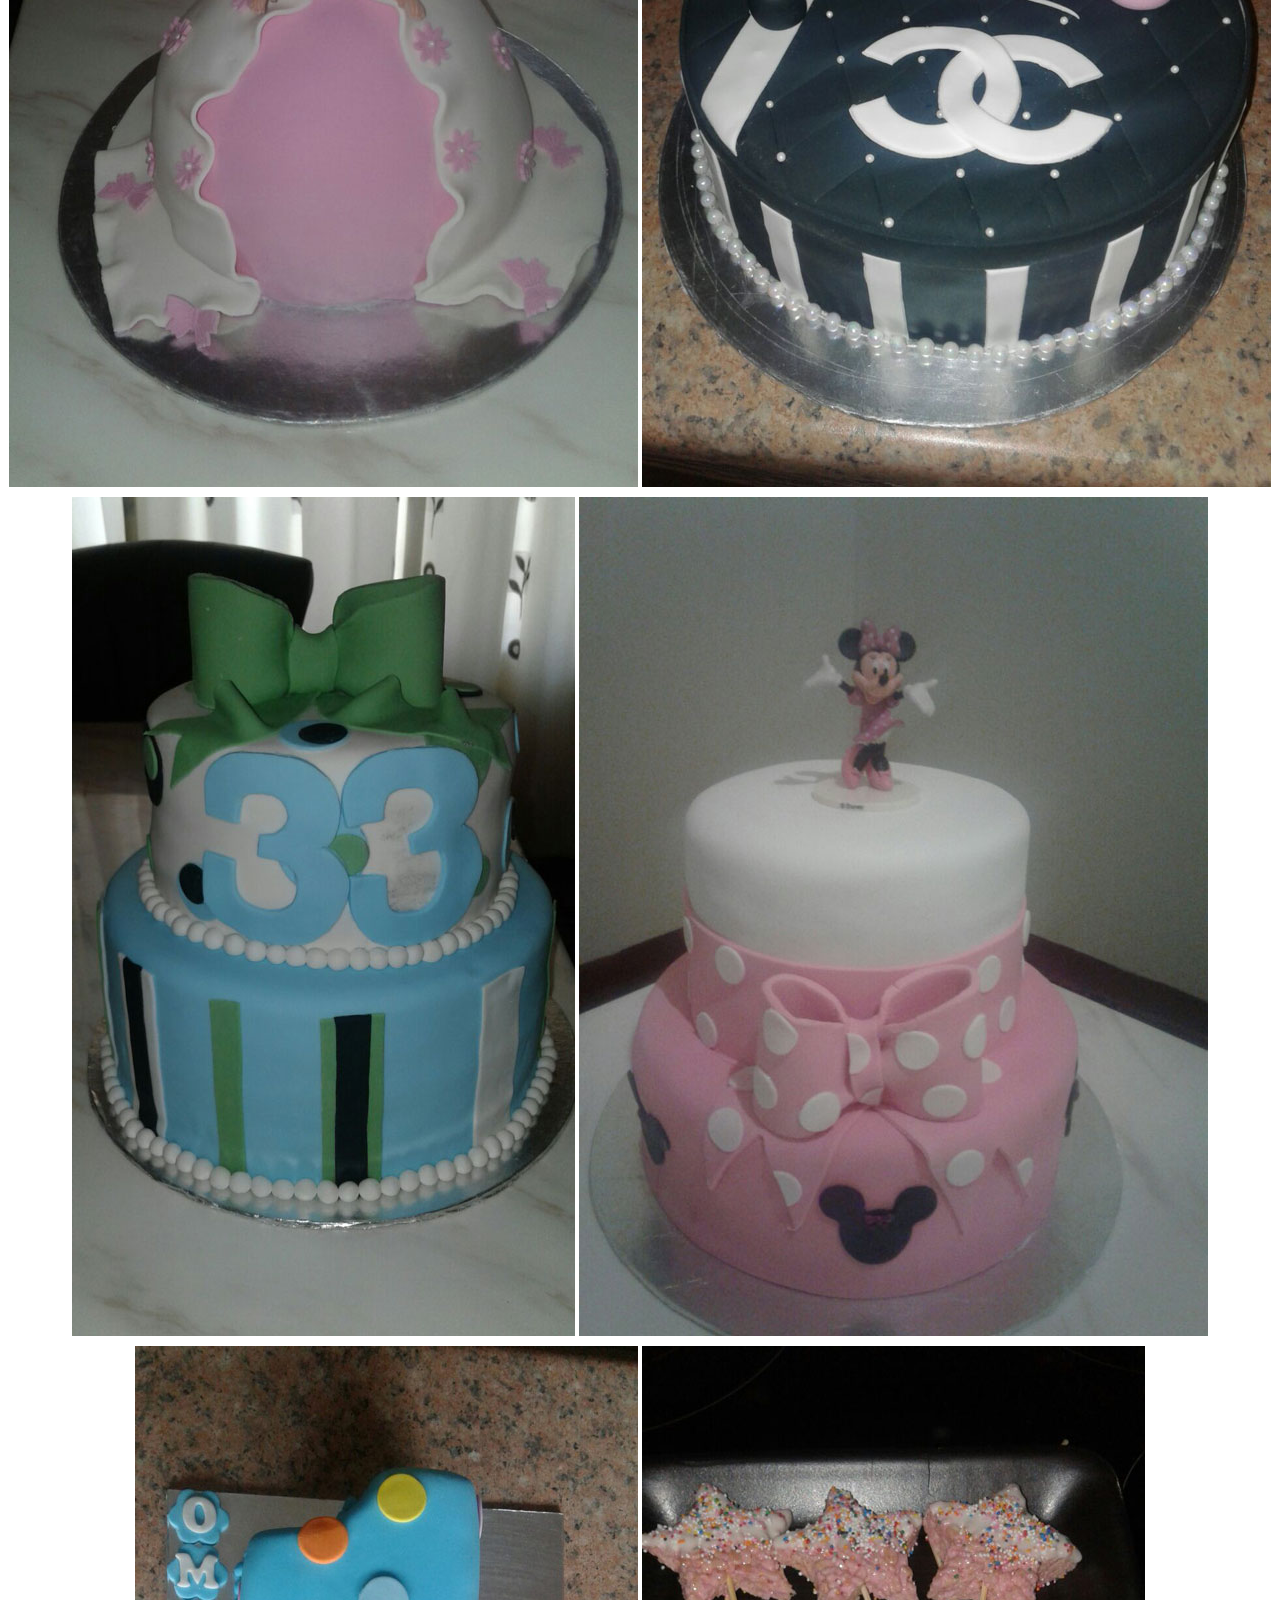
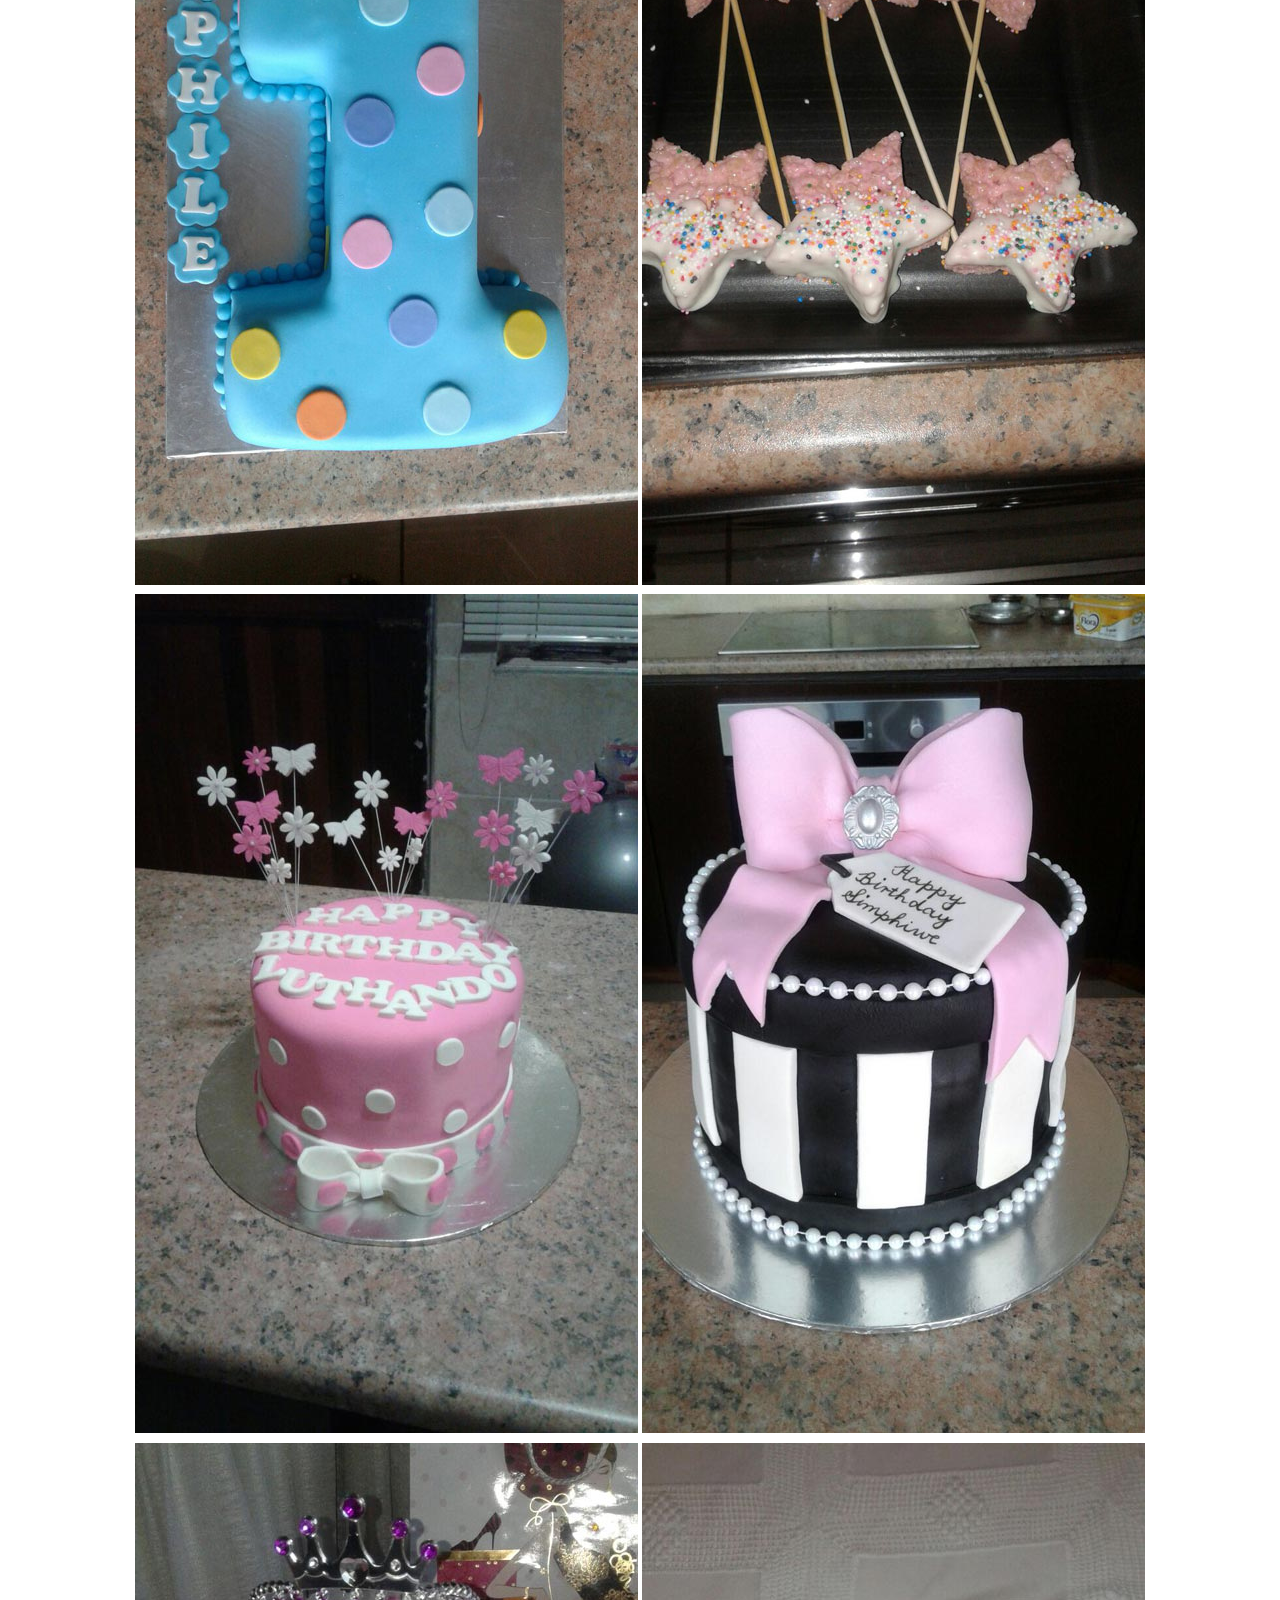
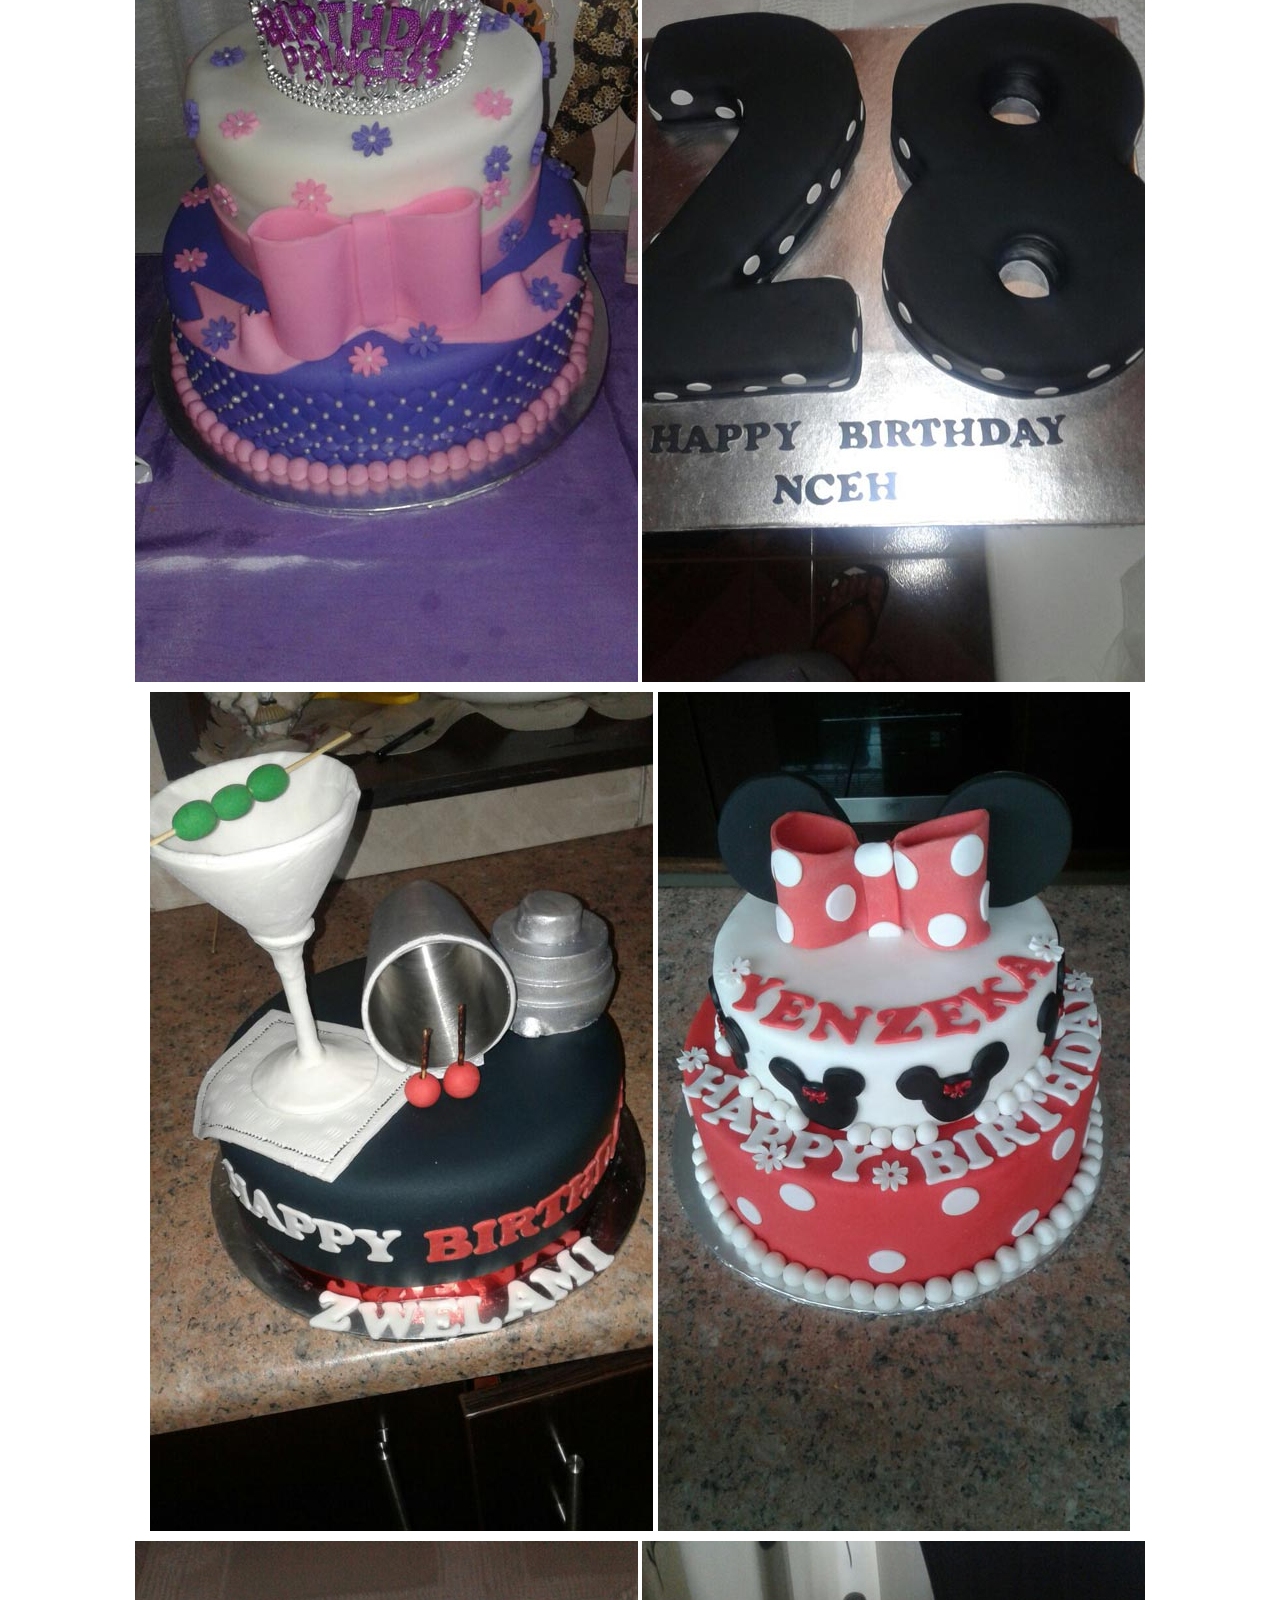
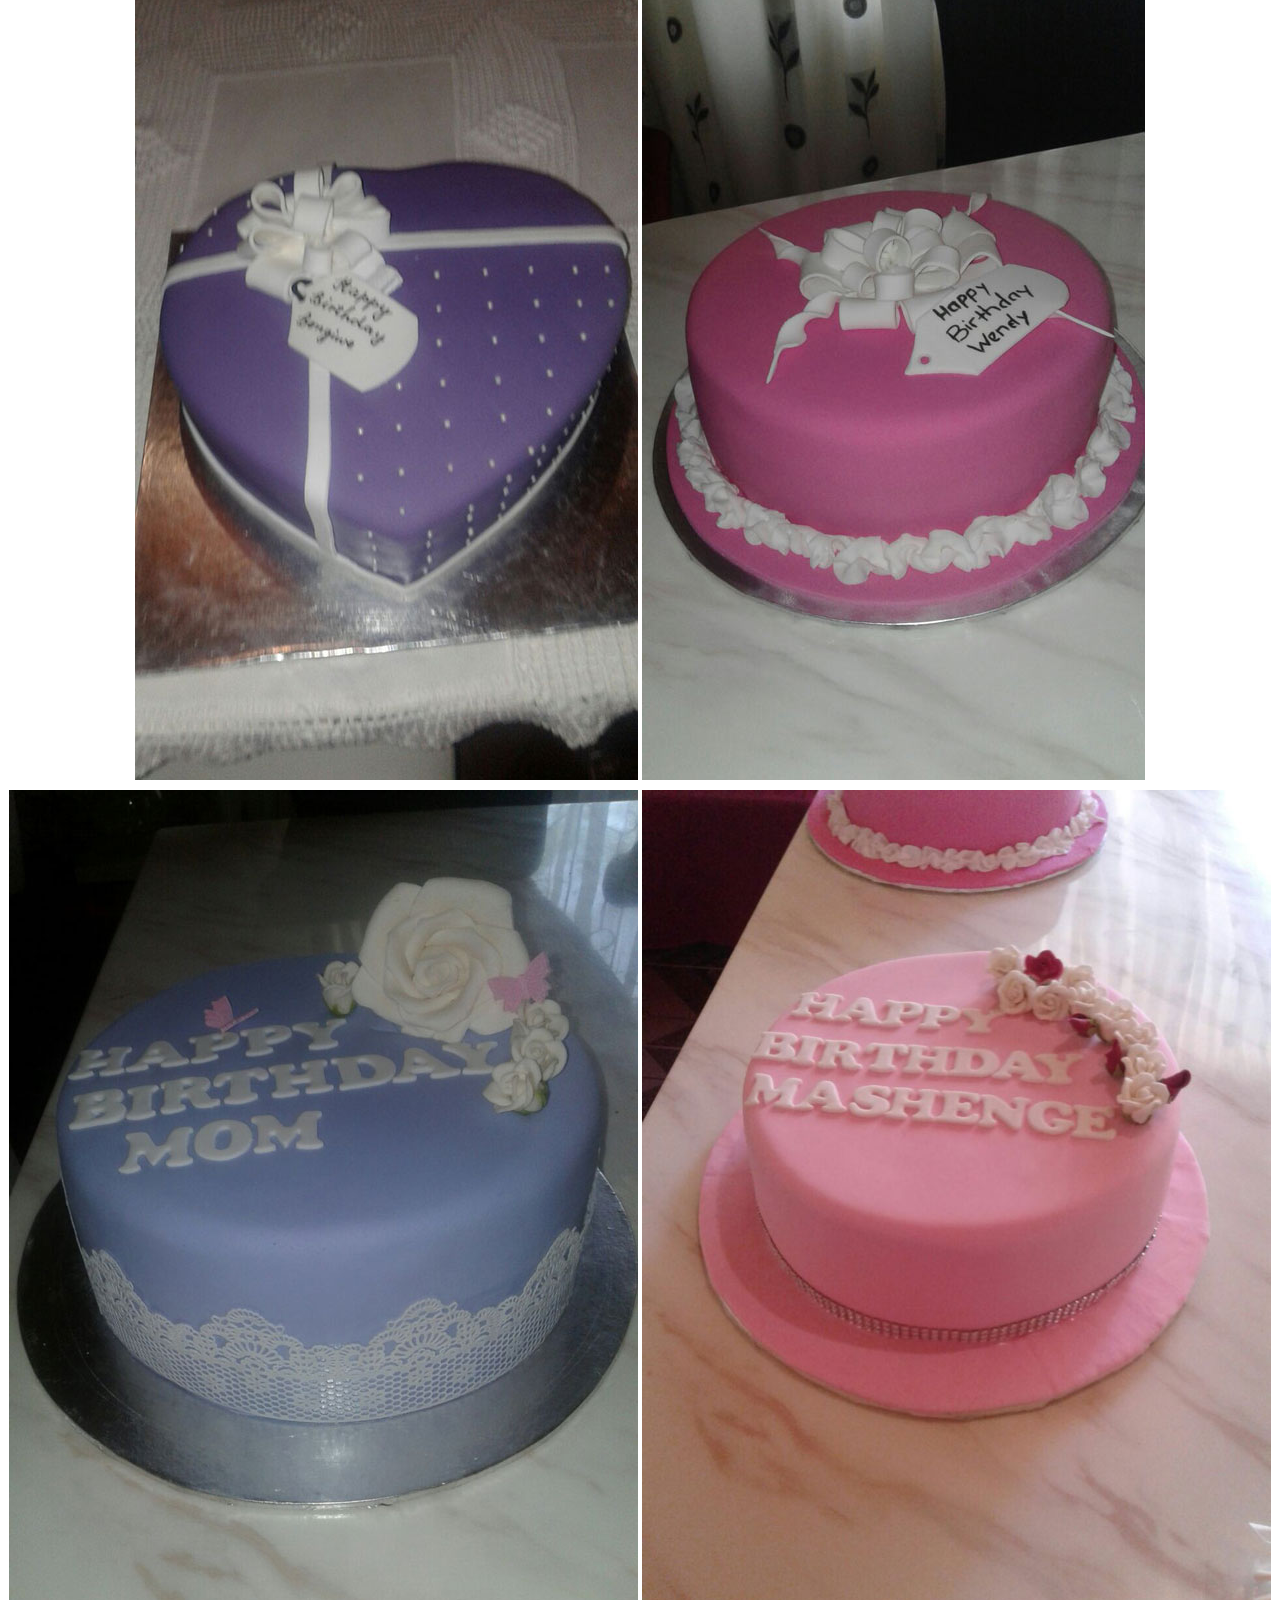
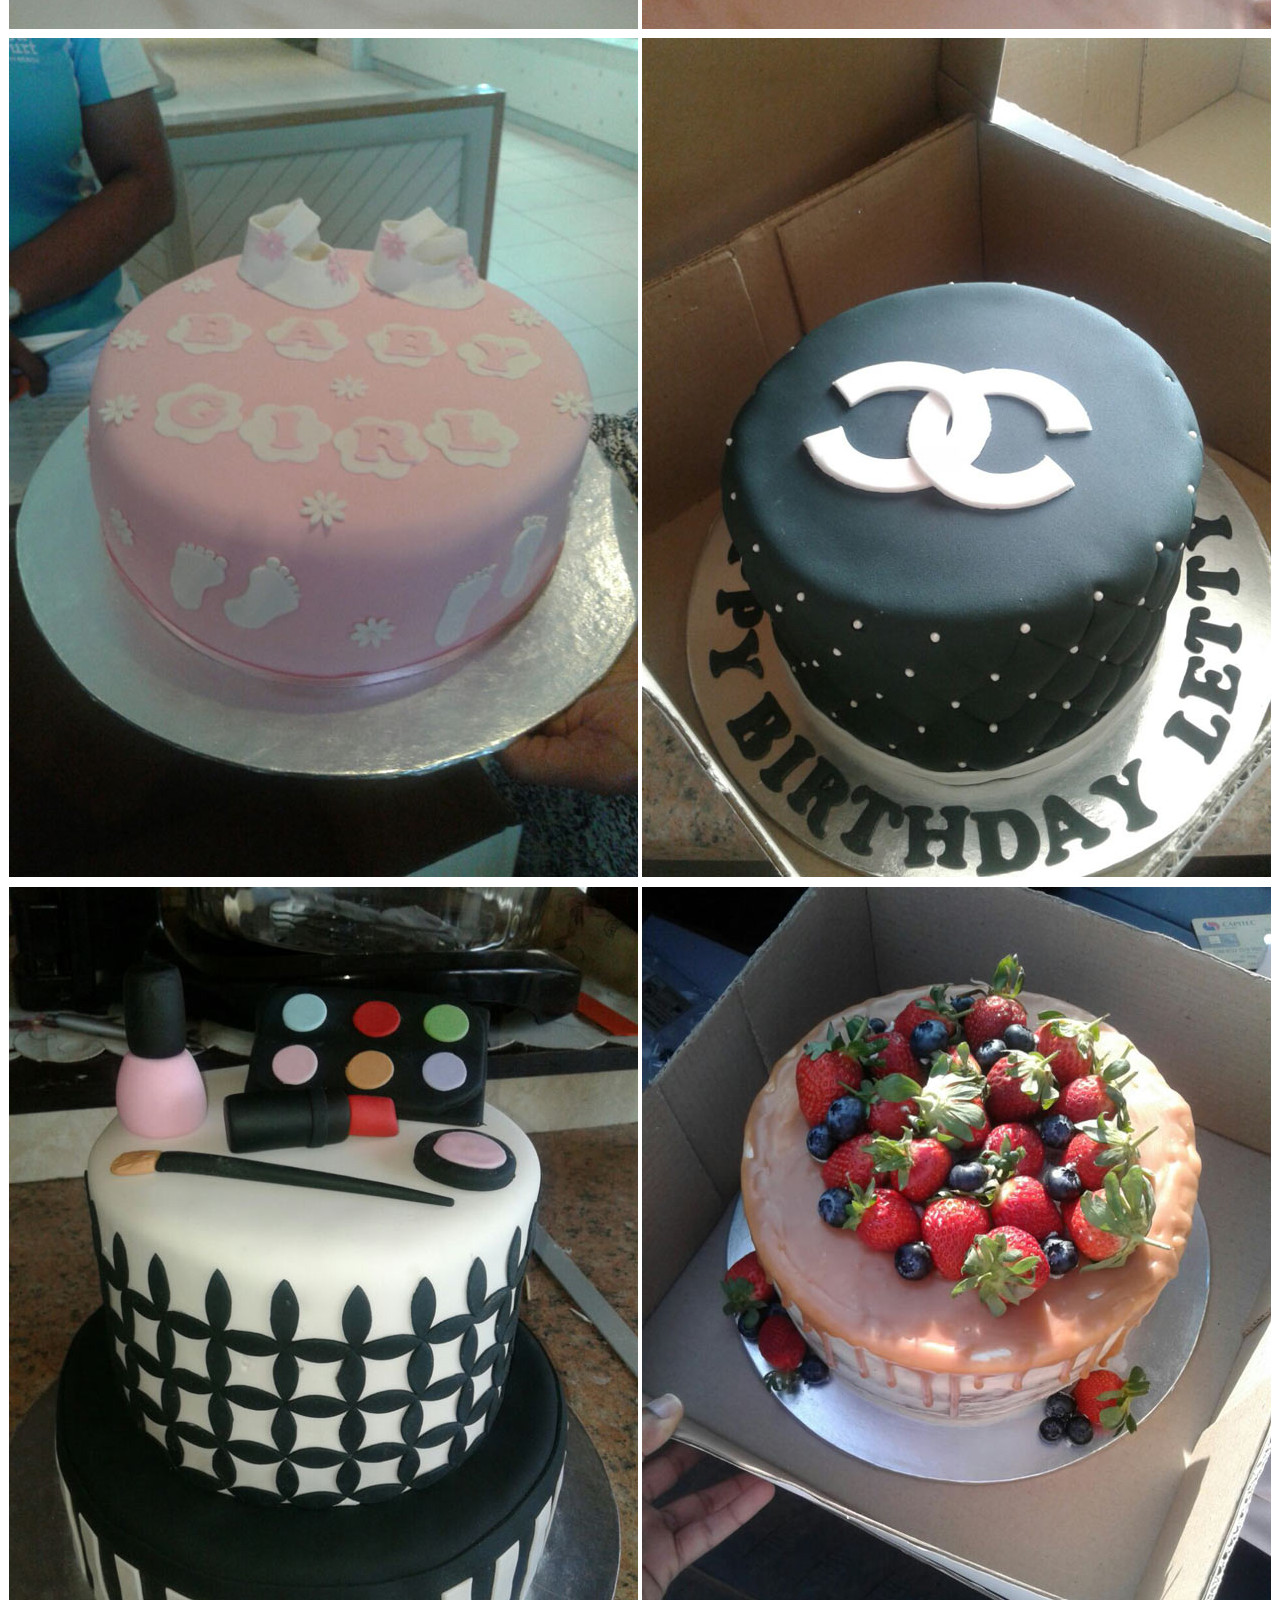
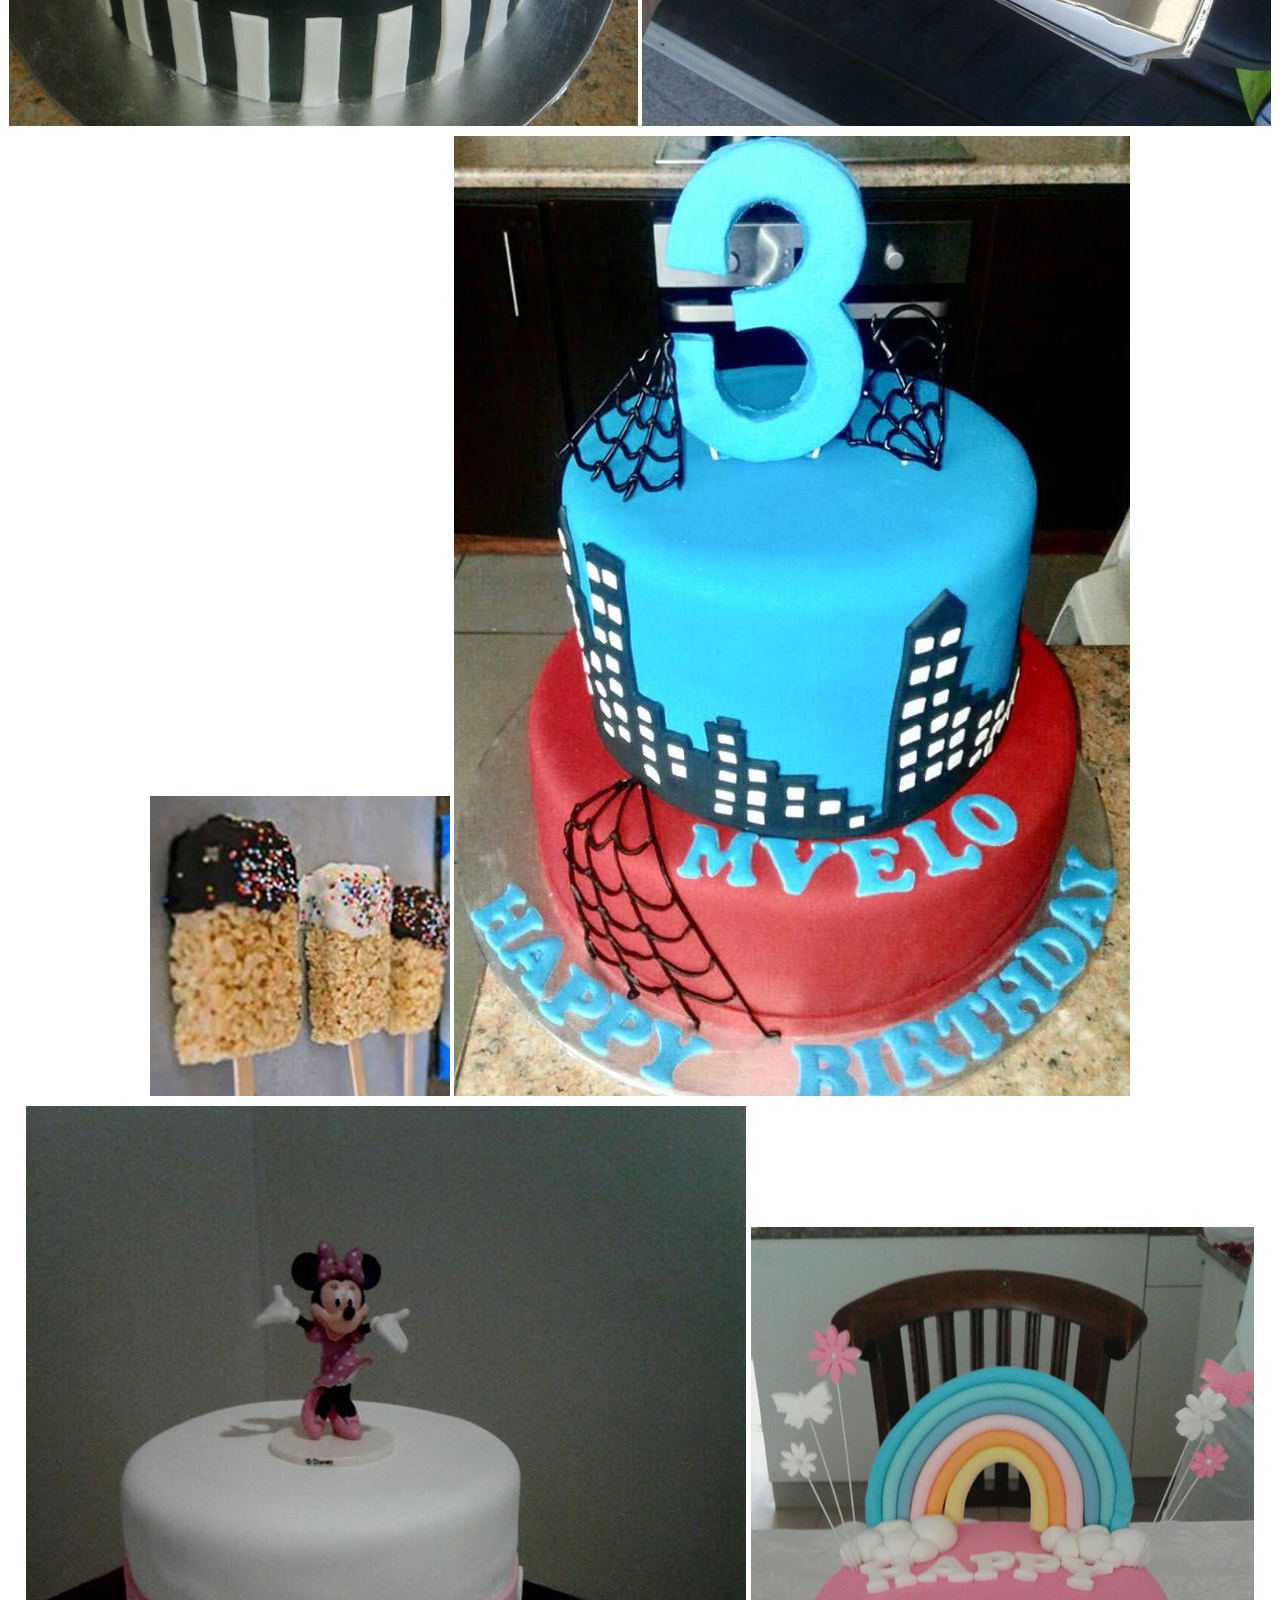
==== commit 91f622b7: "finished the slide of the gallery page" ====
--- a/gallery.html
+++ b/gallery.html
@@ -20,84 +20,82 @@
 	<center><h1>Edible Clouds</h1><center>
 			<div class="slider">
 				<div class="imgslider">
-					<img id="1st21" src="./img/img1.jpg">
+					<img id="1st21" src="./img/img (1).jpg">
 				</div>
 
 				<div class="imgslider">
-						<img id="2nd21" src="./img/img22.jpg">
+						<img id="2nd21" src="./img/img (21).jpg">
 					</div>
 
 					<div class="imgslider">
-							<img id="3rd21" src="./img/img43.jpg">
+							<img id="3rd21" src="./img/img01.jpg">
 						</div>
 			</div>
 			<div class="thumbnails">
-				<img class= "imgs"src="./img/img2.jpg">
-				<img class= "imgs"src="./img/img1.jpg">
-				<img class= "imgs"src="./img/img3.jpg">
-				<img class= "imgs"src="./img/img4.jpg">
-				<img class= "imgs"src="./img/img5.jpg">
-				<img class= "imgs"src="./img/img6.jpg">
-				<img class= "imgs"src="./img/img7.jpg">
-				<img class= "imgs"src="./img/img8.jpg">
-				<img class= "imgs"src="./img/img9.jpg">
-				<img class= "imgs"src="./img/img10.jpg">
-				<img class= "imgs"src="./img/img11.jpg">
-				<img class= "imgs"src="./img/img12.jpg">
-				<img class= "imgs"src="./img/img13.jpg">
-				<img class= "imgs"src="./img/img14.jpg">
-				<img class= "imgs"src="./img/img15.jpg">
-				<img class= "imgs"src="./img/img16.jpg">
-				<img class= "imgs"src="./img/img17.jpg">
-				<img class= "imgs"src="./img/img18.jpg">
-				<img class= "imgs"src="./img/img19.jpg">
-				<img class= "imgs"src="./img/img20.jpg">
-				<img class= "imgs"src="./img/img21.jpg">
-				<img class= "imgs"src="./img/img22.jpg">
-				<img class= "imgs"src="./img/img23.jpg">
-				<img class= "imgs"src="./img/img24.jpg">
-				<img class= "imgs"src="./img/img25.jpg">
-				<img class= "imgs"src="./img/img26.jpg">
-				<img class= "imgs"src="./img/img27.jpg">
-				<img class= "imgs"src="./img/img28.jpg">
-				<img class= "imgs"src="./img/img29.jpg">
-				<img class= "imgs"src="./img/img30.jpg">
-				<img class= "imgs"src="./img/img31.jpg">
-				<img class= "imgs"src="./img/img32.jpg">
-				<img class= "imgs"src="./img/img33.jpg">
-				<img class= "imgs"src="./img/img34.jpg">
-				<img class= "imgs"src="./img/img35.jpg">
-				<img class= "imgs"src="./img/img36.jpg">
-				<img class= "imgs"src="./img/img37.jpg">
-				<img class= "imgs"src="./img/img38.jpg">
-				<img class= "imgs"src="./img/img39.jpg">
-				<img class= "imgs"src="./img/img40.jpg">
-				<img class= "imgs"src="./img/img41.jpg">
-				<img class= "imgs"src="./img/img42.jpg">
-				<img class= "imgs"src="./img/img43.jpg">
-				<img class= "imgs"src="./img/img44.jpg">
-				<img class= "imgs"src="./img/img45.jpg">
-				<img class= "imgs"src="./img/img46.jpg">
-				<img class= "imgs"src="./img/img47.jpg">
-				<img class= "imgs"src="./img/img48.jpg">
-				<img class= "imgs"src="./img/img49.jpg">
-				<img class= "imgs"src="./img/img50.jpg">
-				<img class= "imgs"src="./img/img51.jpg">
-				<img class= "imgs"src="./img/img52.jpg">
-				<img class= "imgs"src="./img/img53.jpg">
-				<img class= "imgs"src="./img/img54.jpg">
-				<img class= "imgs"src="./img/img55.jpg">
-				<img class= "imgs"src="./img/img56.jpg">
-				<img class= "imgs"src="./img/img57.jpg">
-				<img class= "imgs"src="./img/img58.jpg">
-				<img class= "imgs"src="./img/img59.jpg">				
+				<img class= "imgs"src="./img/img (1).jpg">
+				<img class= "imgs"src="./img/img (2).jpg">
+				<img class= "imgs"src="./img/img (3).jpg">
+				<img class= "imgs"src="./img/img (4).jpg">
+				<img class= "imgs"src="./img/img (5).jpg">
+				<img class= "imgs"src="./img/img (6).jpg">
+				<img class= "imgs"src="./img/img (7).jpg">
+				<img class= "imgs"src="./img/img (8).jpg">
+				<img class= "imgs"src="./img/img (9).jpg">
+				<img class= "imgs"src="./img/img (10).jpg">
+				<img class= "imgs"src="./img/img (11).jpg">
+				<img class= "imgs"src="./img/img (12).jpg">
+				<img class= "imgs"src="./img/img (13).jpg">
+				<img class= "imgs"src="./img/img (14).jpg">
+				<img class= "imgs"src="./img/img (15).jpg">
+				<img class= "imgs"src="./img/img (16).jpg">
+				<img class= "imgs"src="./img/img (17).jpg">
+				<img class= "imgs"src="./img/img (18).jpg">
+				<img class= "imgs"src="./img/img (19).jpg">
+				<img class= "imgs"src="./img/img (20).jpg">
+				<img class= "imgs"src="./img/img (21).jpg">
+				<img class= "nxtset"src="./img/img4.jpg">
+				<img class= "nxtset"src="./img/img3.jpg">
+				<img class= "nxtset"src="./img/img2.jpg">
+				<img class= "nxtset"src="./img/img5.jpg">
+				<img class= "nxtset"src="./img/img6.jpg">
+				<img class= "nxtset"src="./img/img7.jpg">
+				<img class= "nxtset"src="./img/img8.jpg">
+				<img class= "nxtset"src="./img/img9.jpg">
+				<img class= "nxtset"src="./img/img10.jpg">
+				<img class= "nxtset"src="./img/img11.jpg">
+				<img class= "nxtset"src="./img/img12.jpg">
+				<img class= "nxtset"src="./img/img14.jpg">
+				<img class= "nxtset"src="./img/img13.jpg">
+				<img class= "nxtset"src="./img/img15.jpg">
+				<img class= "nxtset"src="./img/img16.jpg">
+				<img class= "nxtset"src="./img/img17.jpg">
+				<img class= "nxtset"src="./img/img18.jpg">
+				<img class= "nxtset"src="./img/img19.jpg">
+				<img class= "nxtset"src="./img/img20.jpg">
+				<img class= "nxtset"src="./img/img1.jpg">
+				<img class= "nxtset"src="./img/img21.jpg">
+				<img class= "lastset"src="./img/img01.jpg">
+				<img class= "lastset"src="./img/img02.jpg">
+				<img class= "lastset"src="./img/img03.jpg">
+				<img class= "lastset"src="./img/img04.jpg">
+				<img class= "lastset"src="./img/img05.jpg">
+				<img class= "lastset"src="./img/img06.jpg">
+				<img class= "lastset"src="./img/img07.jpg">
+				<img class= "lastset"src="./img/img08.jpg">
+				<img class= "lastset"src="./img/img09.jpg">
+				<img class= "lastset"src="./img/img011.jpg">
+				<img class= "lastset"src="./img/img012.jpg">
+				<img class= "lastset"src="./img/img013.jpg">
+				<img class= "lastset"src="./img/img014.jpg">
+				<img class= "lastset"src="./img/img015.jpg">
+				<img class= "lastset"src="./img/img016.jpg">				
 				<img src="./img/toobig1.jpg">
 				<img src="./img/bigimg.jpg">
 				<img src="./img/big.jpg">
 			</div>
 	</div>
 		<footer>
-		All Rights Reserved &copy 2017
+		All Rights Reserved &copy 2018
 	</footer>
 	</section>
 	<script src="./js/main.js"></script>
--- a/css/style.css
+++ b/css/style.css
@@ -138,37 +138,46 @@
 	background-attachment: fixed;
 }
 .section img{
-	width: 120px;
-	padding-top: 0;
-	
-	margin-left: 80px;
-	padding-right: 15px;
-	border-radius: 15px;
+	width: 200px;
+	padding: 0.5rem;
 }
 .pimg2 p, .pimg3 p, .pimg4 p{
 padding-top: 10px;
 }
 
 .pimg1{
-	background-image: url('../img/img33.jpg');
+	background-image: url('../img/img13.jpg');	
 	min-height: 100%;
+	
 }
 
 .pimg2{
-	background-image: url('../img/background3.jpg');
+	background-image: url('../img/bigimg.jpg');
 	min-height: 400px;
 }
 
 .pimg3{
-	background-image:url('../img/zuluwed.jpg');
+	background-image:url('../img/big.jpg');
 	min-height: 400px;
 }
 .pimg4{
-	background-image:url('../img/background4.jpg');
+	background-image:url('../img/toobig1.jpg');
 	min-height: 400px;
 }
 
+.section .imgs h5{
+	display: grid;
+	grid-gap: 20px;
+	grid-template-columns: 1fr 1fr 1fr 1fr;
+	
+}
+
+h5{
+	color: black;
+}
+
 .section{
+	
 	text-align: center;
 	/*padding: 50px 80px;*/
 }
@@ -235,4 +244,5 @@
 
 .container img{
 	width:100px;
-}+}
+
